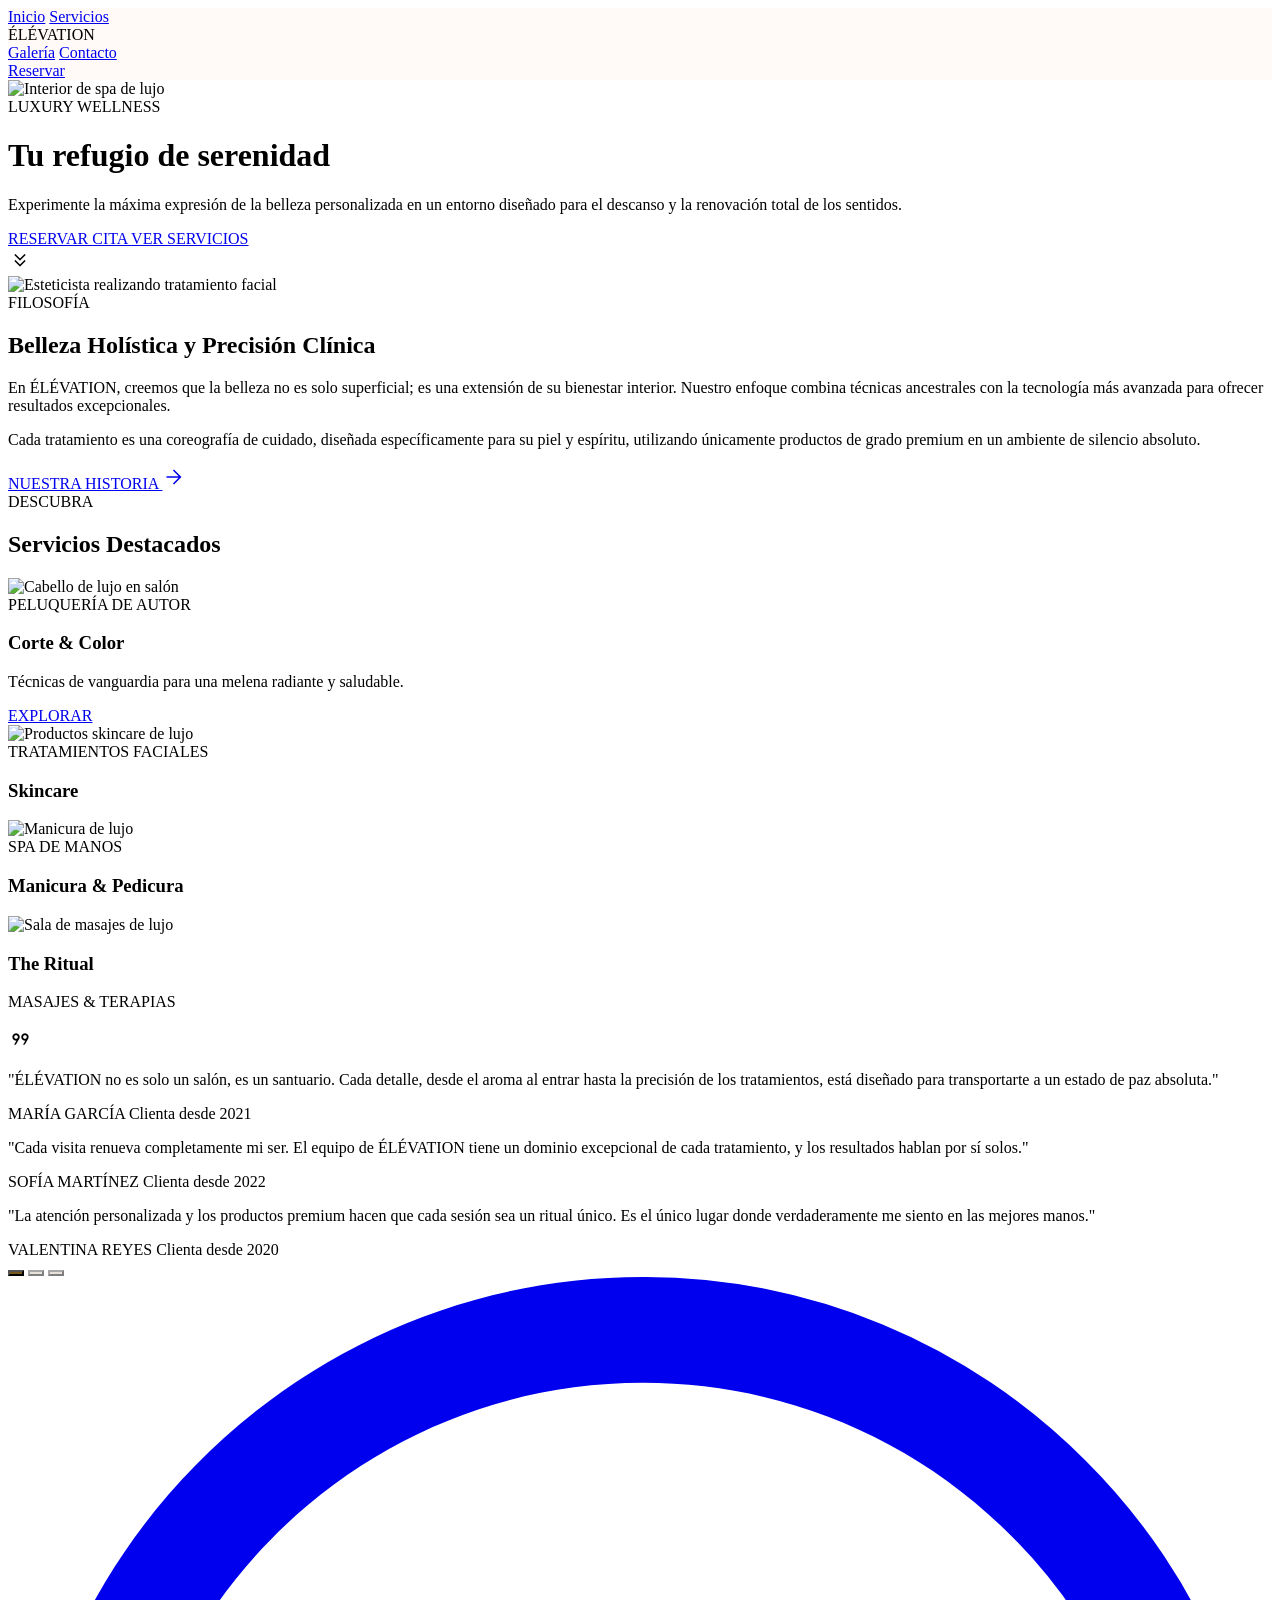
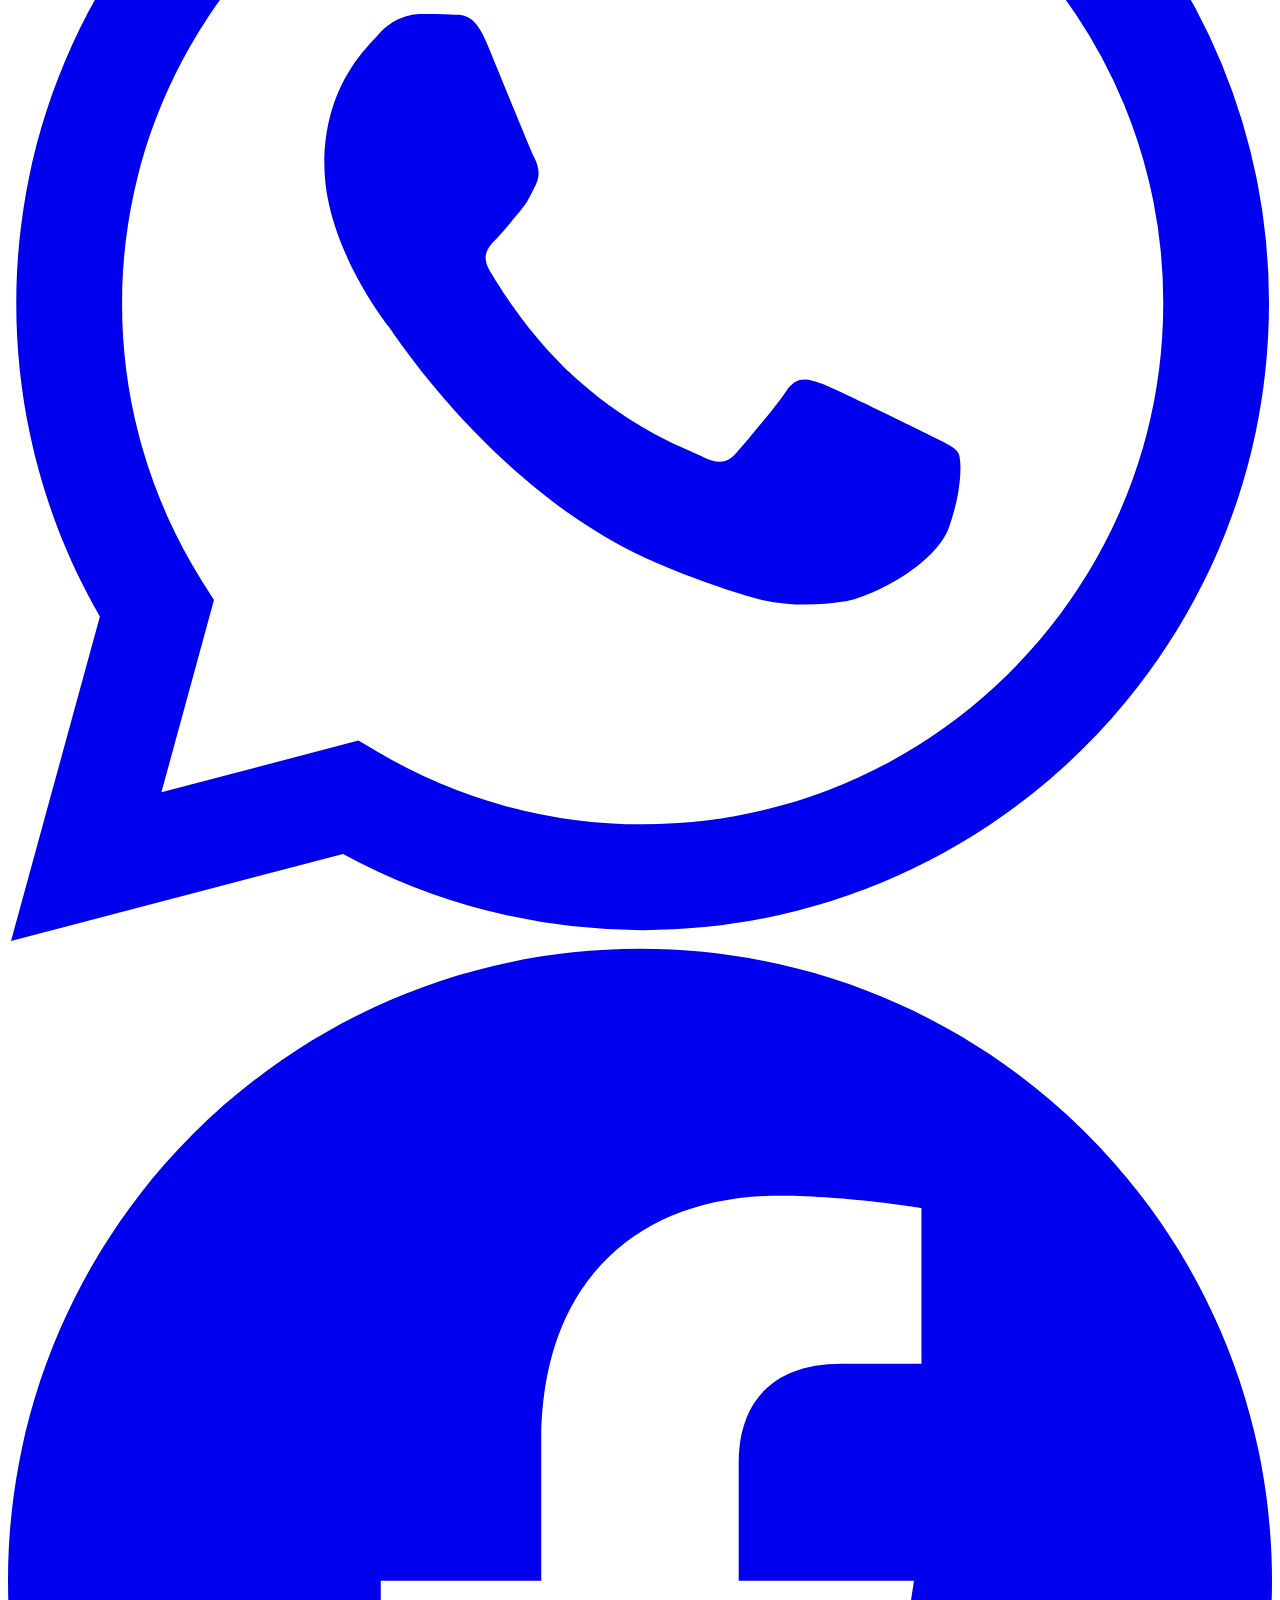
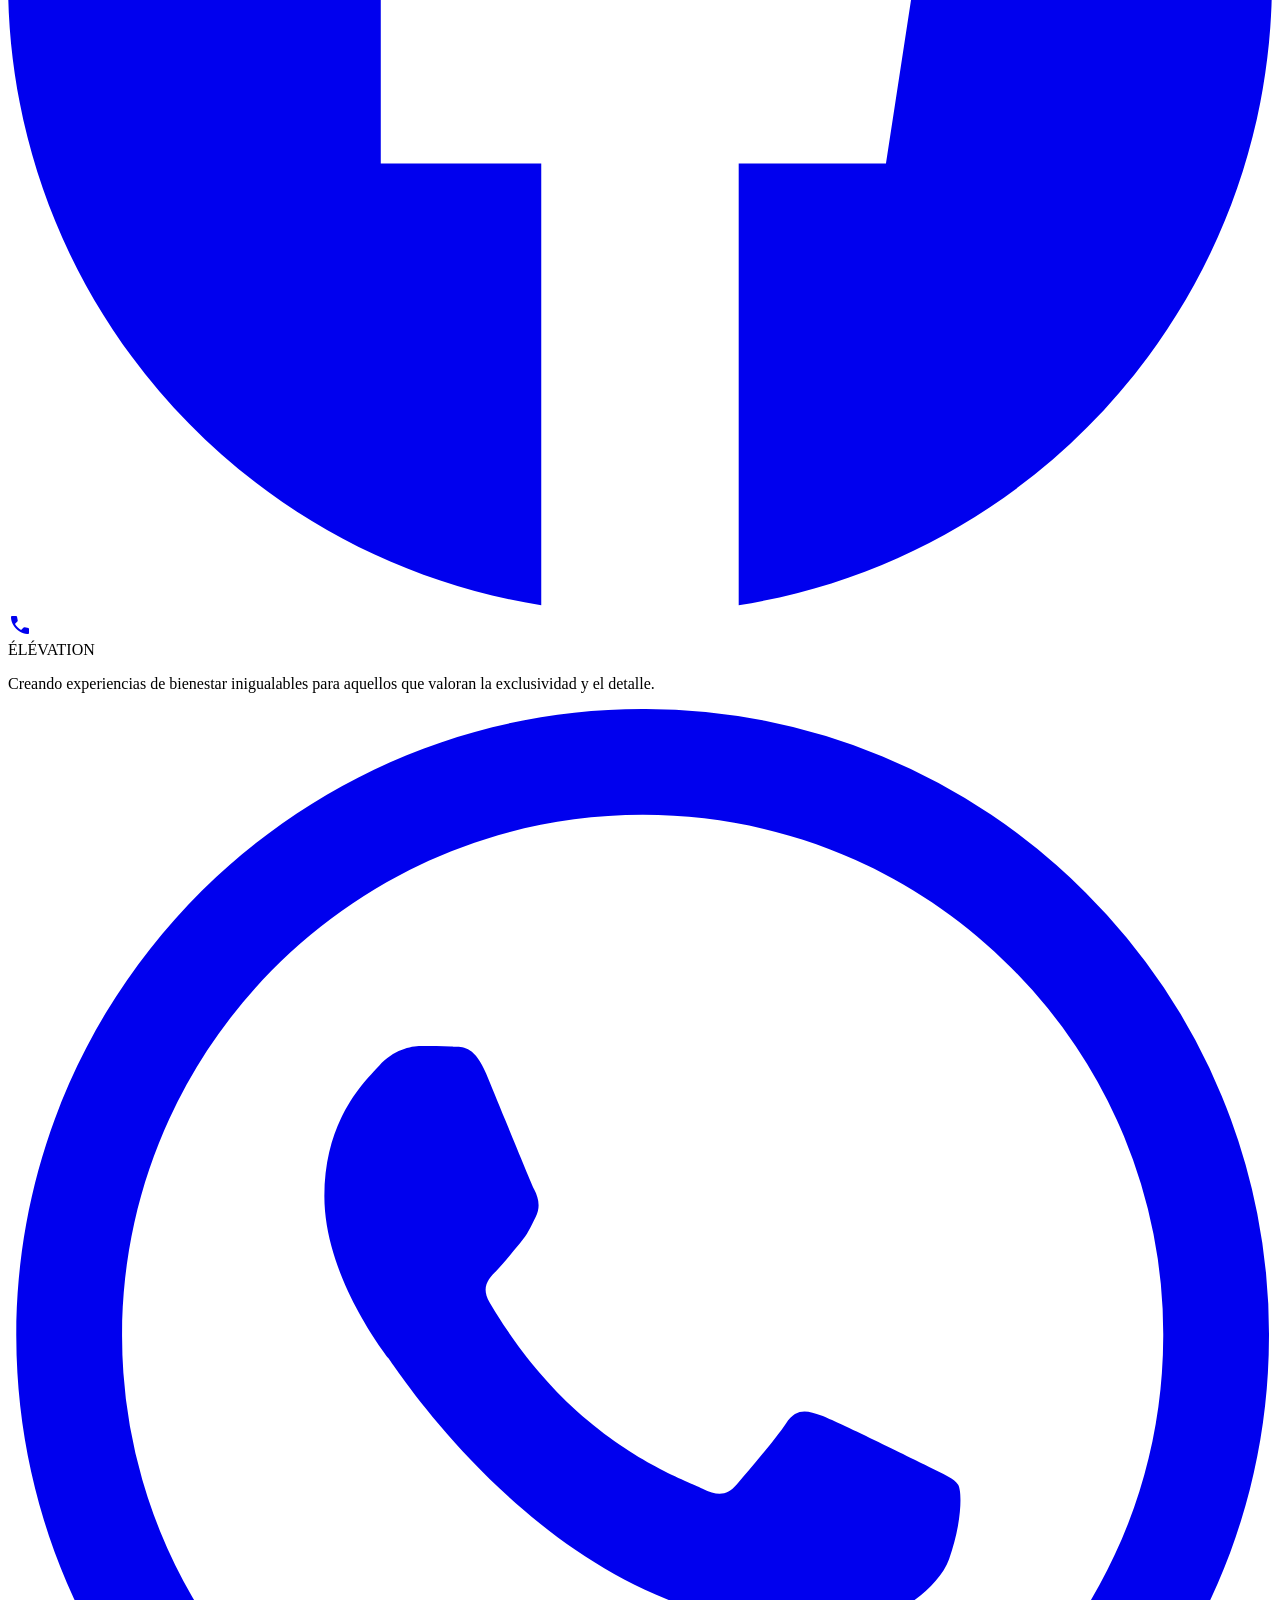
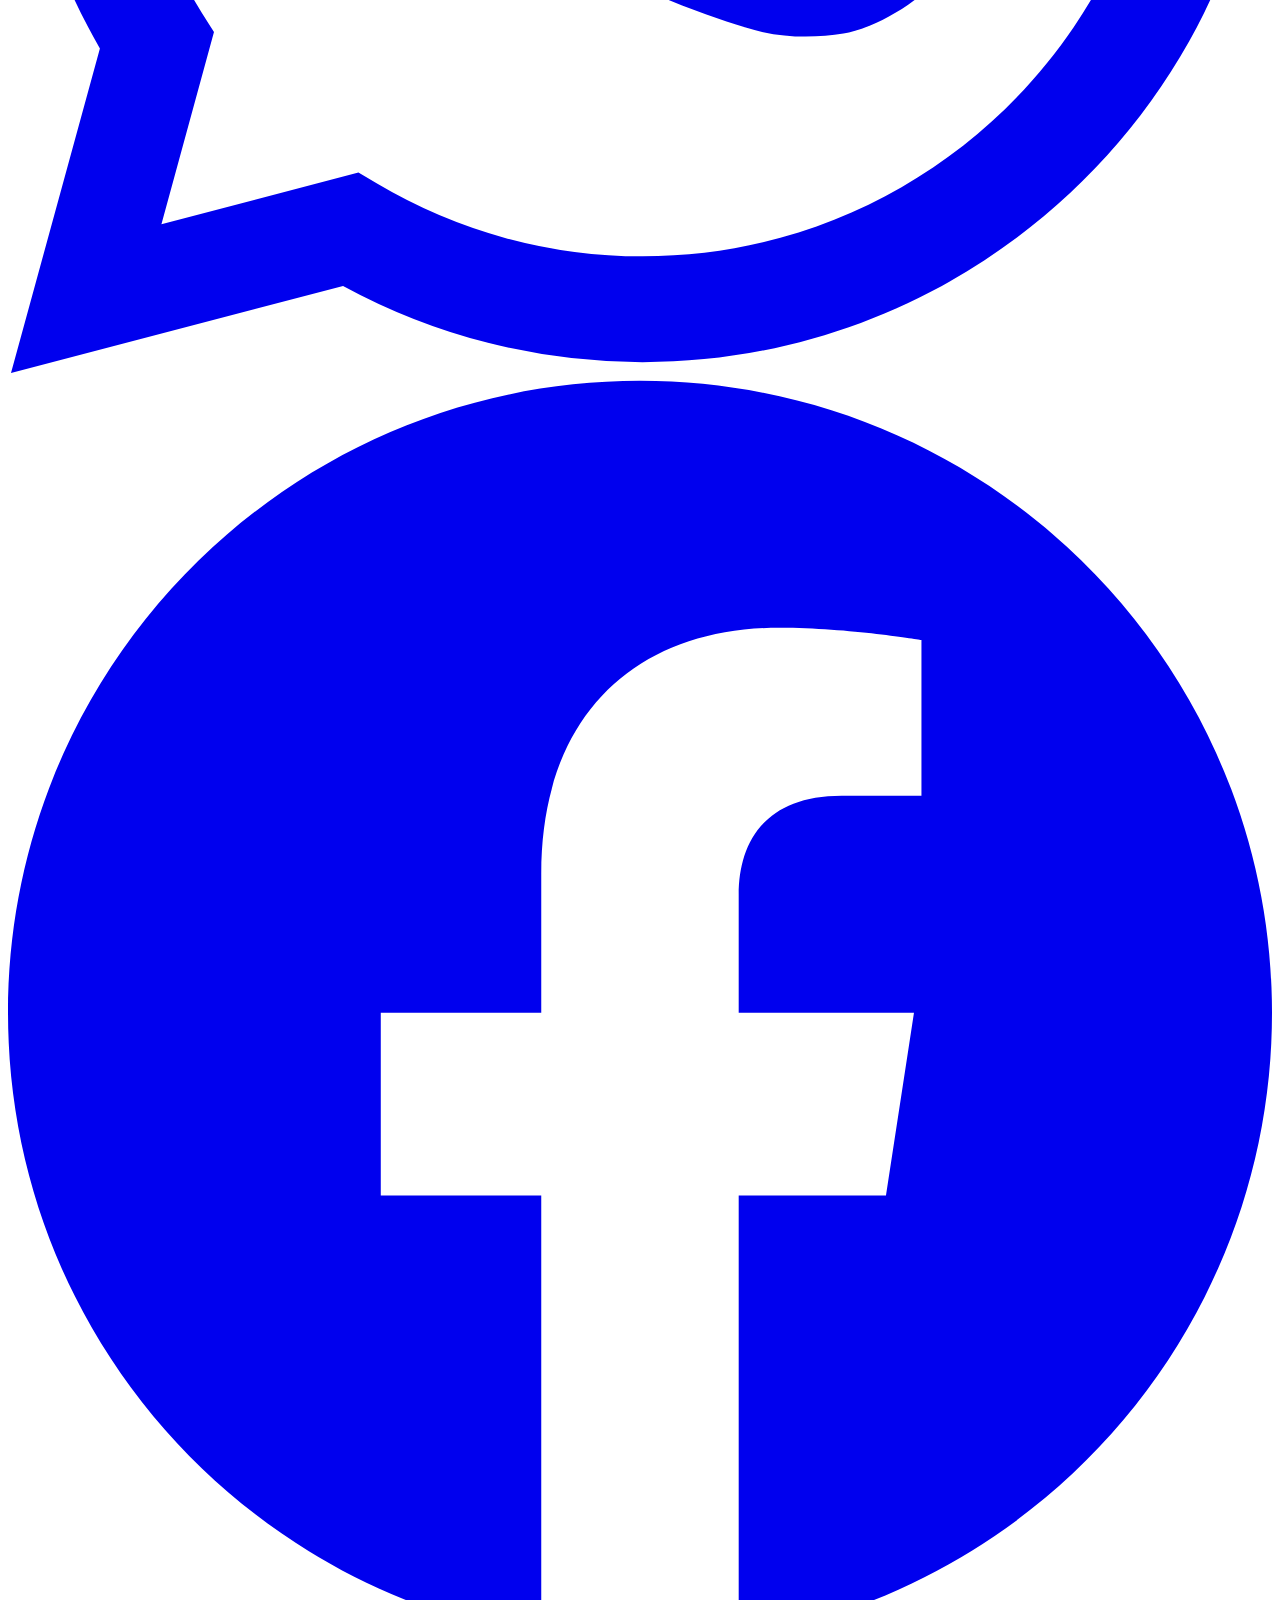
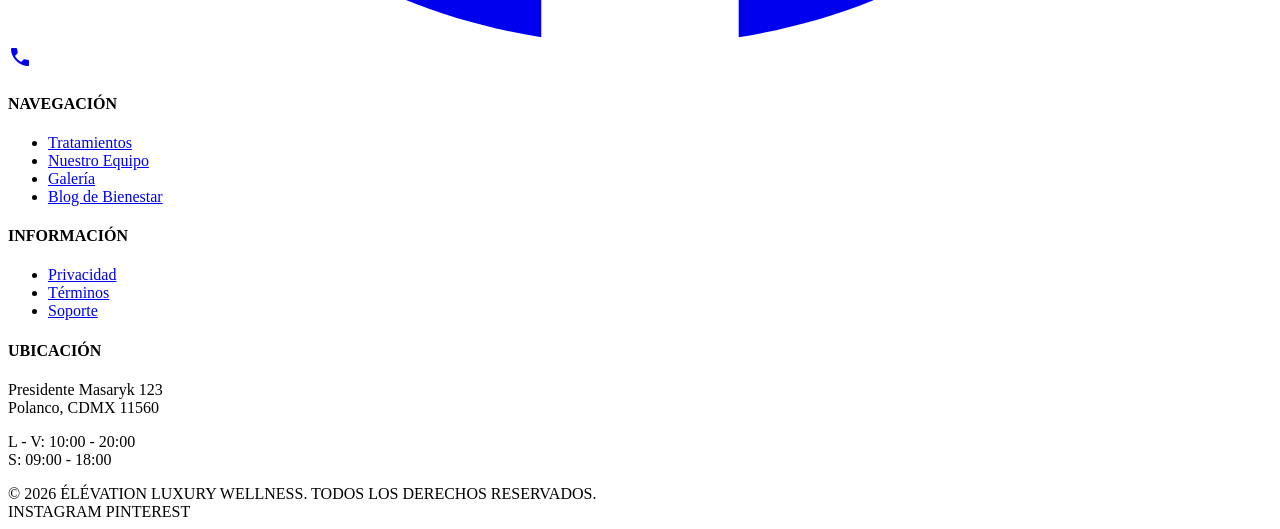
==== index.html @ 97235e17 "Add files via upload" ====
<!DOCTYPE html>
<html class="scroll-smooth" lang="es">
<head>
<meta charset="utf-8">
<meta content="width=device-width, initial-scale=1.0" name="viewport">
<title>ÉLÉVATION | Luxury Wellness</title>
<link href="https://fonts.googleapis.com" rel="preconnect">
<link crossorigin href="https://fonts.gstatic.com" rel="preconnect">
<link href="https://fonts.googleapis.com/css2?family=Playfair+Display:ital,wght@0,400..900;1,400..900&family=Hanken+Grotesk:ital,wght@0,100..900;1,100..900&display=swap" rel="stylesheet">
<link href="https://fonts.googleapis.com/css2?family=Material+Symbols+Outlined:wght,FILL@100..700,0..1&display=swap" rel="stylesheet">
<script src="https://cdn.tailwindcss.com?plugins=forms,container-queries"></script>
<script id="tailwind-config">
  tailwind.config = {
    darkMode: "class",
    theme: {
      extend: {
        colors: {
          "on-surface-variant": "#4e4639",
          "outline-variant": "#d1c5b4",
          "surface-variant": "#e9e1dc",
          "secondary-container": "#e5e2dd",
          "outline": "#7f7667",
          "on-primary-container": "#4e3700",
          "surface-tint": "#775a19",
          "primary-fixed": "#ffdea5",
          "primary": "#775a19",
          "surface-container-low": "#fbf2ed",
          "inverse-primary": "#e9c176",
          "surface-bright": "#fff8f5",
          "surface-container-high": "#efe6e2",
          "background": "#fff8f5",
          "inverse-on-surface": "#f8efea",
          "primary-fixed-dim": "#e9c176",
          "primary-container": "#c5a059",
          "on-secondary-container": "#656461",
          "surface-dim": "#e1d8d4",
          "on-secondary": "#ffffff",
          "surface-container-highest": "#e9e1dc",
          "secondary": "#5f5e5b",
          "tertiary": "#6f5b44",
          "on-tertiary": "#ffffff",
          "on-primary": "#ffffff",
          "surface-container": "#f5ece7",
          "surface": "#fff8f5",
          "on-surface": "#1e1b18",
          "inverse-surface": "#34302c",
          "tertiary-container": "#baa187",
          "on-background": "#1e1b18",
        },
        borderRadius: {
          "DEFAULT": "0.125rem",
          "lg": "0.25rem",
          "xl": "0.5rem",
          "full": "0.75rem"
        },
        spacing: {
          "gutter": "32px",
          "unit": "8px",
          "container-max": "1200px",
          "section-padding-desktop": "120px",
          "section-padding-mobile": "64px"
        },
        fontFamily: {
          "headline-md": ["Playfair Display"],
          "label-caps": ["Hanken Grotesk"],
          "body-md": ["Hanken Grotesk"],
          "display-lg-mobile": ["Playfair Display"],
          "headline-sm": ["Playfair Display"],
          "body-lg": ["Hanken Grotesk"],
          "display-lg": ["Playfair Display"]
        },
        fontSize: {
          "headline-md": ["32px", {"lineHeight": "1.3", "fontWeight": "400"}],
          "label-caps": ["12px", {"lineHeight": "1.0", "letterSpacing": "0.15em", "fontWeight": "600"}],
          "body-md": ["16px", {"lineHeight": "1.6", "fontWeight": "400"}],
          "display-lg-mobile": ["36px", {"lineHeight": "1.2", "fontWeight": "400"}],
          "headline-sm": ["24px", {"lineHeight": "1.4", "fontWeight": "400"}],
          "body-lg": ["18px", {"lineHeight": "1.6", "letterSpacing": "0.01em", "fontWeight": "400"}],
          "display-lg": ["48px", {"lineHeight": "1.1", "letterSpacing": "-0.02em", "fontWeight": "400"}]
        }
      }
    }
  }
</script>
<link rel="stylesheet" href="styles.css">
</head>
<body class="bg-surface text-on-surface font-body-md overflow-x-hidden">

<!-- TopNavBar -->
<nav class="fixed top-0 left-0 right-0 bg-surface/80 backdrop-blur-md z-50 border-b border-outline-variant/10">
  <div class="flex justify-between items-center w-full px-gutter py-unit max-w-container-max mx-auto h-20">
    <div class="flex-1 hidden md:flex gap-8">
      <a class="font-label-caps text-label-caps text-primary border-b border-primary pb-1" href="index.html">Inicio</a>
      <a class="font-label-caps text-label-caps text-on-surface-variant hover:text-primary transition-colors duration-300" href="servicios.html">Servicios</a>
    </div>
    <div class="flex-1 flex justify-center">
      <span class="font-headline-sm text-headline-sm tracking-widest text-on-surface">ÉLÉVATION</span>
    </div>
    <div class="flex-1 flex justify-end items-center gap-8">
      <div class="hidden md:flex gap-8 mr-8">
        <a class="font-label-caps text-label-caps text-on-surface-variant hover:text-primary transition-colors duration-300" href="galeria.html">Galería</a>
        <a class="font-label-caps text-label-caps text-on-surface-variant hover:text-primary transition-colors duration-300" href="contacto.html">Contacto</a>
      </div>
      <a href="https://wa.me/525560000000?text=Hola%2C%20me%20gustar%C3%ADa%20reservar%20una%20cita%20en%20%C3%89L%C3%89VATION" target="_blank" rel="noopener" class="border border-primary px-6 py-2 font-label-caps text-label-caps text-primary hover:bg-primary-container/10 transition-all duration-300 active:scale-[0.99]">
        Reservar
      </a>
    </div>
  </div>
</nav>

<!-- Hero Section -->
<header class="relative h-screen flex items-center justify-center overflow-hidden">
  <div class="absolute inset-0 z-0 scale-110 transition-transform duration-[10s] ease-out" id="hero-image">
    <img class="w-full h-full object-cover" alt="Interior de spa de lujo" src="https://lh3.googleusercontent.com/aida-public/[base64]">
    <div class="absolute inset-0 bg-surface/20"></div>
  </div>
  <div class="relative z-10 text-center px-gutter max-w-4xl opacity-0 translate-y-8 transition-all duration-1000 ease-out" id="hero-content">
    <span class="font-label-caps text-label-caps text-primary mb-6 block tracking-[0.3em]">LUXURY WELLNESS</span>
    <h1 class="font-display-lg text-display-lg md:text-[72px] text-on-surface mb-8">Tu refugio de serenidad</h1>
    <p class="font-body-lg text-body-lg text-on-surface-variant mb-12 max-w-2xl mx-auto">
      Experimente la máxima expresión de la belleza personalizada en un entorno diseñado para el descanso y la renovación total de los sentidos.
    </p>
    <div class="flex flex-col md:flex-row gap-6 justify-center">
      <a href="contacto.html" class="bg-primary text-on-primary px-10 py-4 font-label-caps text-label-caps tracking-widest hover:bg-primary/90 transition-all duration-300">
        RESERVAR CITA
      </a>
      <a href="servicios.html" class="border border-primary text-primary px-10 py-4 font-label-caps text-label-caps tracking-widest hover:bg-primary/5 transition-all duration-300">
        VER SERVICIOS
      </a>
    </div>
  </div>
  <div class="absolute bottom-12 left-1/2 -translate-x-1/2 animate-bounce opacity-50">
    <span class="material-symbols-outlined text-primary text-3xl">keyboard_double_arrow_down</span>
  </div>
</header>

<!-- About Us Section -->
<section class="py-section-padding-desktop bg-surface-container-lowest overflow-hidden">
  <div class="max-w-container-max mx-auto px-gutter grid grid-cols-1 md:grid-cols-2 gap-24 items-center">
    <div class="relative group">
      <div class="aspect-[4/5] overflow-hidden">
        <img class="w-full h-full object-cover grayscale-[20%] group-hover:scale-105 transition-transform duration-700" alt="Esteticista realizando tratamiento facial" src="https://lh3.googleusercontent.com/aida-public/[base64]">
      </div>
      <div class="absolute -bottom-8 -right-8 w-64 h-64 bg-surface-variant -z-10"></div>
    </div>
    <div class="flex flex-col gap-8">
      <span class="font-label-caps text-label-caps text-outline tracking-[0.4em]">FILOSOFÍA</span>
      <h2 class="font-headline-md text-headline-md text-on-surface">Belleza Holística y Precisión Clínica</h2>
      <div class="w-20 h-[1px] bg-primary"></div>
      <p class="font-body-md text-body-md text-on-surface-variant">
        En ÉLÉVATION, creemos que la belleza no es solo superficial; es una extensión de su bienestar interior. Nuestro enfoque combina técnicas ancestrales con la tecnología más avanzada para ofrecer resultados excepcionales.
      </p>
      <p class="font-body-md text-body-md text-on-surface-variant">
        Cada tratamiento es una coreografía de cuidado, diseñada específicamente para su piel y espíritu, utilizando únicamente productos de grado premium en un ambiente de silencio absoluto.
      </p>
      <a class="group flex items-center gap-4 font-label-caps text-label-caps text-primary mt-4" href="servicios.html">
        NUESTRA HISTORIA
        <span class="material-symbols-outlined group-hover:translate-x-2 transition-transform">arrow_forward</span>
      </a>
    </div>
  </div>
</section>

<!-- Featured Services (Bento Grid) -->
<section class="py-section-padding-desktop bg-surface">
  <div class="max-w-container-max mx-auto px-gutter">
    <div class="text-center mb-20">
      <span class="font-label-caps text-label-caps text-primary tracking-[0.4em] block mb-4">DESCUBRA</span>
      <h2 class="font-headline-md text-headline-md text-on-surface">Servicios Destacados</h2>
    </div>
    <div class="grid grid-cols-1 md:grid-cols-12 gap-gutter">
      <!-- Hair (Large) -->
      <div class="md:col-span-8 group relative overflow-hidden aspect-video md:aspect-auto h-[400px]">
        <img class="w-full h-full object-cover transition-transform duration-1000 group-hover:scale-110" alt="Cabello de lujo en salón" src="https://lh3.googleusercontent.com/aida-public/[base64]">
        <div class="absolute inset-0 bg-gradient-to-t from-on-surface/60 to-transparent flex flex-col justify-end p-12 translate-y-4 group-hover:translate-y-0 transition-transform duration-500">
          <span class="font-label-caps text-label-caps text-surface-bright mb-2">PELUQUERÍA DE AUTOR</span>
          <h3 class="font-headline-sm text-headline-sm text-surface-bright mb-4">Corte &amp; Color</h3>
          <p class="text-surface-bright/80 max-w-sm mb-6 opacity-0 group-hover:opacity-100 transition-opacity duration-700">Técnicas de vanguardia para una melena radiante y saludable.</p>
          <a href="servicios.html" class="w-fit text-surface-bright font-label-caps text-label-caps border-b border-surface-bright/30 pb-1">EXPLORAR</a>
        </div>
      </div>
      <!-- Skincare -->
      <div class="md:col-span-4 group relative overflow-hidden h-[400px]">
        <img class="w-full h-full object-cover transition-transform duration-1000 group-hover:scale-110" alt="Productos skincare de lujo" src="https://lh3.googleusercontent.com/aida-public/[base64]">
        <div class="absolute inset-0 bg-on-surface/40 flex flex-col justify-end p-8 backdrop-blur-[2px] group-hover:backdrop-blur-0 transition-all">
          <span class="font-label-caps text-label-caps text-surface-bright mb-2">TRATAMIENTOS FACIALES</span>
          <h3 class="font-headline-sm text-headline-sm text-surface-bright">Skincare</h3>
        </div>
      </div>
      <!-- Nails -->
      <div class="md:col-span-4 group relative overflow-hidden h-[400px]">
        <img class="w-full h-full object-cover transition-transform duration-1000 group-hover:scale-110" alt="Manicura de lujo" src="https://lh3.googleusercontent.com/aida-public/[base64]">
        <div class="absolute inset-0 bg-surface-variant/20 flex flex-col justify-end p-8">
          <div class="bg-surface/90 p-8 transform translate-y-12 group-hover:translate-y-0 transition-transform duration-500">
            <span class="font-label-caps text-label-caps text-primary mb-2">SPA DE MANOS</span>
            <h3 class="font-headline-sm text-headline-sm text-on-surface">Manicura &amp; Pedicura</h3>
          </div>
        </div>
      </div>
      <!-- Wellness -->
      <div class="md:col-span-8 group relative overflow-hidden h-[400px]">
        <img class="w-full h-full object-cover transition-transform duration-1000 group-hover:scale-110" alt="Sala de masajes de lujo" src="https://lh3.googleusercontent.com/aida-public/[base64]">
        <div class="absolute inset-0 flex items-center justify-center p-12">
          <div class="text-center bg-surface-bright/10 backdrop-blur-md p-16 border border-white/20">
            <h3 class="font-display-lg text-display-lg text-surface-bright mb-4 italic">The Ritual</h3>
            <p class="font-label-caps text-label-caps text-surface-bright tracking-[0.3em]">MASAJES &amp; TERAPIAS</p>
          </div>
        </div>
      </div>
    </div>
  </div>
</section>

<!-- Testimonial Section -->
<section class="py-section-padding-desktop bg-surface-container-low">
  <div class="max-w-4xl mx-auto px-gutter text-center">
    <span class="material-symbols-outlined text-primary text-6xl mb-8 opacity-40">format_quote</span>
    <div class="relative overflow-hidden" id="testimonial-slider">
      <div class="flex transition-transform duration-700 ease-in-out" id="testimonial-track">
        <div class="w-full flex-shrink-0 py-8 px-4">
          <p class="font-headline-md text-headline-md text-on-surface italic mb-8">
            "ÉLÉVATION no es solo un salón, es un santuario. Cada detalle, desde el aroma al entrar hasta la precisión de los tratamientos, está diseñado para transportarte a un estado de paz absoluta."
          </p>
          <div class="flex flex-col items-center">
            <span class="font-label-caps text-label-caps text-primary tracking-[0.2em]">MARÍA GARCÍA</span>
            <span class="text-xs text-outline-variant mt-2">Clienta desde 2021</span>
          </div>
        </div>
        <div class="w-full flex-shrink-0 py-8 px-4">
          <p class="font-headline-md text-headline-md text-on-surface italic mb-8">
            "Cada visita renueva completamente mi ser. El equipo de ÉLÉVATION tiene un dominio excepcional de cada tratamiento, y los resultados hablan por sí solos."
          </p>
          <div class="flex flex-col items-center">
            <span class="font-label-caps text-label-caps text-primary tracking-[0.2em]">SOFÍA MARTÍNEZ</span>
            <span class="text-xs text-outline-variant mt-2">Clienta desde 2022</span>
          </div>
        </div>
        <div class="w-full flex-shrink-0 py-8 px-4">
          <p class="font-headline-md text-headline-md text-on-surface italic mb-8">
            "La atención personalizada y los productos premium hacen que cada sesión sea un ritual único. Es el único lugar donde verdaderamente me siento en las mejores manos."
          </p>
          <div class="flex flex-col items-center">
            <span class="font-label-caps text-label-caps text-primary tracking-[0.2em]">VALENTINA REYES</span>
            <span class="text-xs text-outline-variant mt-2">Clienta desde 2020</span>
          </div>
        </div>
      </div>
    </div>
    <div class="flex justify-center gap-4 mt-12">
      <button class="w-2 h-2 rounded-full dot-btn" data-index="0" style="background-color:#775a19"></button>
      <button class="w-2 h-2 rounded-full dot-btn" data-index="1" style="background-color:#d1c5b4;opacity:0.5"></button>
      <button class="w-2 h-2 rounded-full dot-btn" data-index="2" style="background-color:#d1c5b4;opacity:0.5"></button>
    </div>
  </div>
</section>

<!-- Floating action buttons: WhatsApp, Facebook, Teléfono -->
<div class="fixed bottom-10 right-10 z-40 hidden md:flex flex-col gap-3 items-center">
  <a href="https://wa.me/525560000000?text=Hola%2C%20me%20gustar%C3%ADa%20reservar%20una%20cita%20en%20%C3%89L%C3%89VATION" target="_blank" rel="noopener" aria-label="WhatsApp"
     class="flex items-center justify-center w-14 h-14 bg-[#25D366] text-white rounded-full shadow-xl hover:scale-110 hover:shadow-2xl transition-all duration-300">
    <svg xmlns="http://www.w3.org/2000/svg" viewBox="0 0 24 24" fill="currentColor" class="w-6 h-6">
      <path d="M17.472 14.382c-.297-.149-1.758-.867-2.03-.967-.273-.099-.471-.148-.67.15-.197.297-.767.966-.94 1.164-.173.199-.347.223-.644.075-.297-.15-1.255-.463-2.39-1.475-.883-.788-1.48-1.761-1.653-2.059-.173-.297-.018-.458.13-.606.134-.133.298-.347.446-.52.149-.174.198-.298.298-.497.099-.198.05-.371-.025-.52-.075-.149-.669-1.612-.916-2.207-.242-.579-.487-.5-.669-.51-.173-.008-.371-.01-.57-.01-.198 0-.52.074-.792.372-.272.297-1.04 1.016-1.04 2.479 0 1.462 1.065 2.875 1.213 3.074.149.198 2.096 3.2 5.077 4.487.709.306 1.262.489 1.694.625.712.227 1.36.195 1.871.118.571-.085 1.758-.719 2.006-1.413.248-.694.248-1.289.173-1.413-.074-.124-.272-.198-.57-.347m-5.421 7.403h-.004a9.87 9.87 0 01-5.031-1.378l-.361-.214-3.741.982.998-3.648-.235-.374a9.86 9.86 0 01-1.51-5.26c.001-5.45 4.436-9.884 9.888-9.884 2.64 0 5.122 1.03 6.988 2.898a9.825 9.825 0 012.893 6.994c-.003 5.45-4.437 9.884-9.885 9.884m8.413-18.297A11.815 11.815 0 0012.05 0C5.495 0 .16 5.335.157 11.892c0 2.096.547 4.142 1.588 5.945L.057 24l6.305-1.654a11.882 11.882 0 005.683 1.448h.005c6.554 0 11.89-5.335 11.893-11.893a11.821 11.821 0 00-3.48-8.413z"/>
    </svg>
  </a>
  <a href="https://facebook.com/" target="_blank" rel="noopener" aria-label="Facebook"
     class="flex items-center justify-center w-14 h-14 bg-[#1877F2] text-white rounded-full shadow-xl hover:scale-110 hover:shadow-2xl transition-all duration-300">
    <svg xmlns="http://www.w3.org/2000/svg" viewBox="0 0 24 24" fill="currentColor" class="w-6 h-6">
      <path d="M24 12.073c0-6.627-5.373-12-12-12s-12 5.373-12 12c0 5.99 4.388 10.954 10.125 11.854v-8.385H7.078v-3.47h3.047V9.43c0-3.007 1.792-4.669 4.533-4.669 1.312 0 2.686.235 2.686.235v2.953H15.83c-1.491 0-1.956.925-1.956 1.874v2.25h3.328l-.532 3.47h-2.796v8.385C19.612 23.027 24 18.062 24 12.073z"/>
    </svg>
  </a>
  <a href="tel:+525512345678" aria-label="Llamar"
     class="flex items-center justify-center w-14 h-14 bg-primary text-white rounded-full shadow-xl hover:scale-110 hover:shadow-2xl transition-all duration-300">
    <span class="material-symbols-outlined text-2xl" style="font-variation-settings: 'FILL' 1;">call</span>
  </a>
</div>

<!-- Footer -->
<footer class="bg-surface-container-low border-t border-outline-variant/30">
  <div class="max-w-container-max mx-auto px-gutter py-section-padding-desktop grid grid-cols-1 md:grid-cols-4 gap-12">
    <div class="md:col-span-1">
      <span class="font-headline-sm text-headline-sm text-on-surface block mb-8">ÉLÉVATION</span>
      <p class="font-body-md text-body-md text-on-surface-variant mb-6">
        Creando experiencias de bienestar inigualables para aquellos que valoran la exclusividad y el detalle.
      </p>
      <div class="flex gap-4 items-center">
        <a href="https://wa.me/525560000000" target="_blank" rel="noopener" aria-label="WhatsApp" class="text-primary hover:opacity-70 transition-opacity">
          <svg xmlns="http://www.w3.org/2000/svg" viewBox="0 0 24 24" fill="currentColor" class="w-5 h-5">
            <path d="M17.472 14.382c-.297-.149-1.758-.867-2.03-.967-.273-.099-.471-.148-.67.15-.197.297-.767.966-.94 1.164-.173.199-.347.223-.644.075-.297-.15-1.255-.463-2.39-1.475-.883-.788-1.48-1.761-1.653-2.059-.173-.297-.018-.458.13-.606.134-.133.298-.347.446-.52.149-.174.198-.298.298-.497.099-.198.05-.371-.025-.52-.075-.149-.669-1.612-.916-2.207-.242-.579-.487-.5-.669-.51-.173-.008-.371-.01-.57-.01-.198 0-.52.074-.792.372-.272.297-1.04 1.016-1.04 2.479 0 1.462 1.065 2.875 1.213 3.074.149.198 2.096 3.2 5.077 4.487.709.306 1.262.489 1.694.625.712.227 1.36.195 1.871.118.571-.085 1.758-.719 2.006-1.413.248-.694.248-1.289.173-1.413-.074-.124-.272-.198-.57-.347m-5.421 7.403h-.004a9.87 9.87 0 01-5.031-1.378l-.361-.214-3.741.982.998-3.648-.235-.374a9.86 9.86 0 01-1.51-5.26c.001-5.45 4.436-9.884 9.888-9.884 2.64 0 5.122 1.03 6.988 2.898a9.825 9.825 0 012.893 6.994c-.003 5.45-4.437 9.884-9.885 9.884m8.413-18.297A11.815 11.815 0 0012.05 0C5.495 0 .16 5.335.157 11.892c0 2.096.547 4.142 1.588 5.945L.057 24l6.305-1.654a11.882 11.882 0 005.683 1.448h.005c6.554 0 11.89-5.335 11.893-11.893a11.821 11.821 0 00-3.48-8.413z"/>
          </svg>
        </a>
        <a href="https://facebook.com/" target="_blank" rel="noopener" aria-label="Facebook" class="text-primary hover:opacity-70 transition-opacity">
          <svg xmlns="http://www.w3.org/2000/svg" viewBox="0 0 24 24" fill="currentColor" class="w-5 h-5">
            <path d="M24 12.073c0-6.627-5.373-12-12-12s-12 5.373-12 12c0 5.99 4.388 10.954 10.125 11.854v-8.385H7.078v-3.47h3.047V9.43c0-3.007 1.792-4.669 4.533-4.669 1.312 0 2.686.235 2.686.235v2.953H15.83c-1.491 0-1.956.925-1.956 1.874v2.25h3.328l-.532 3.47h-2.796v8.385C19.612 23.027 24 18.062 24 12.073z"/>
          </svg>
        </a>
        <a href="tel:+525512345678" aria-label="Teléfono" class="text-primary hover:opacity-70 transition-opacity">
          <span class="material-symbols-outlined text-xl" style="font-variation-settings: 'FILL' 1;">call</span>
        </a>
      </div>
    </div>
    <div>
      <h4 class="font-label-caps text-label-caps text-primary mb-8 tracking-widest">NAVEGACIÓN</h4>
      <ul class="flex flex-col gap-4 font-body-md text-body-md text-on-surface-variant">
        <li><a class="hover:text-primary transition-colors" href="servicios.html">Tratamientos</a></li>
        <li><a class="hover:text-primary transition-colors" href="#">Nuestro Equipo</a></li>
        <li><a class="hover:text-primary transition-colors" href="galeria.html">Galería</a></li>
        <li><a class="hover:text-primary transition-colors" href="#">Blog de Bienestar</a></li>
      </ul>
    </div>
    <div>
      <h4 class="font-label-caps text-label-caps text-primary mb-8 tracking-widest">INFORMACIÓN</h4>
      <ul class="flex flex-col gap-4 font-body-md text-body-md text-on-surface-variant">
        <li><a class="hover:text-primary transition-colors" href="#">Privacidad</a></li>
        <li><a class="hover:text-primary transition-colors" href="#">Términos</a></li>
        <li><a class="hover:text-primary transition-colors" href="#">Soporte</a></li>
      </ul>
    </div>
    <div>
      <h4 class="font-label-caps text-label-caps text-primary mb-8 tracking-widest">UBICACIÓN</h4>
      <p class="font-body-md text-body-md text-on-surface-variant mb-4">
        Presidente Masaryk 123<br>
        Polanco, CDMX 11560
      </p>
      <p class="font-body-md text-body-md text-on-surface-variant">
        L - V: 10:00 - 20:00<br>
        S: 09:00 - 18:00
      </p>
    </div>
  </div>
  <div class="max-w-container-max mx-auto px-gutter py-8 border-t border-outline-variant/10 flex flex-col md:flex-row justify-between items-center gap-4">
    <span class="text-[10px] font-label-caps tracking-[0.2em] text-outline">© 2026 ÉLÉVATION LUXURY WELLNESS. TODOS LOS DERECHOS RESERVADOS.</span>
    <div class="flex gap-8">
      <span class="text-[10px] font-label-caps tracking-[0.2em] text-outline cursor-pointer hover:text-primary transition-colors">INSTAGRAM</span>
      <span class="text-[10px] font-label-caps tracking-[0.2em] text-outline cursor-pointer hover:text-primary transition-colors">PINTEREST</span>
    </div>
  </div>
</footer>

<script src="script.js"></script>
<script>
  (function() {
    var track = document.getElementById('testimonial-track');
    if (!track) return;
    var dots = document.querySelectorAll('.dot-btn');
    var current = 0;
    var autoplay;

    function goTo(index) {
      current = index;
      track.style.transform = 'translateX(-' + (index * 100) + '%)';
      dots.forEach(function(d, i) {
        if (i === index) {
          d.style.backgroundColor = '#775a19';
          d.style.opacity = '1';
        } else {
          d.style.backgroundColor = '#d1c5b4';
          d.style.opacity = '0.5';
        }
      });
    }

    dots.forEach(function(dot) {
      dot.addEventListener('click', function() {
        clearInterval(autoplay);
        goTo(parseInt(dot.dataset.index));
        startAutoplay();
      });
    });

    function startAutoplay() {
      autoplay = setInterval(function() { goTo((current + 1) % 3); }, 5000);
    }

    startAutoplay();
  })();
</script>
</body>
</html>
---- styles.css ----
/* Material Symbols */
.material-symbols-outlined {
  font-variation-settings: 'FILL' 0, 'wght' 300, 'GRAD' 0, 'opsz' 24;
}

/* Luxury shadow utility */
.luxury-shadow {
  box-shadow: 0 20px 40px -15px rgba(141, 119, 95, 0.05);
}

/* Glassmorphism nav */
.glass-nav {
  backdrop-filter: blur(10px);
  -webkit-backdrop-filter: blur(10px);
}

/* Gallery hover effects */
.gallery-item:hover .gallery-overlay { opacity: 1; }
.gallery-item:hover img { transform: scale(1.03); }

/* Scroll-reveal for services page */
.reveal-service {
  opacity: 0;
  transform: translateY(20px);
  transition: all 0.8s cubic-bezier(0.16, 1, 0.3, 1);
}
.reveal-service.active {
  opacity: 1;
  transform: translateY(0);
}

/* Contact form input focus */
.form-input-focus:focus {
  border-bottom-color: #775a19 !important;
  outline: none;
}

/* Scroll-reveal for homepage sections */
.animate-reveal {
  opacity: 1 !important;
  transform: translateY(0) !important;
}

/* Custom scrollbar */
::-webkit-scrollbar { width: 6px; }
::-webkit-scrollbar-track { background: #fff8f5; }
::-webkit-scrollbar-thumb { background: #d1c5b4; }
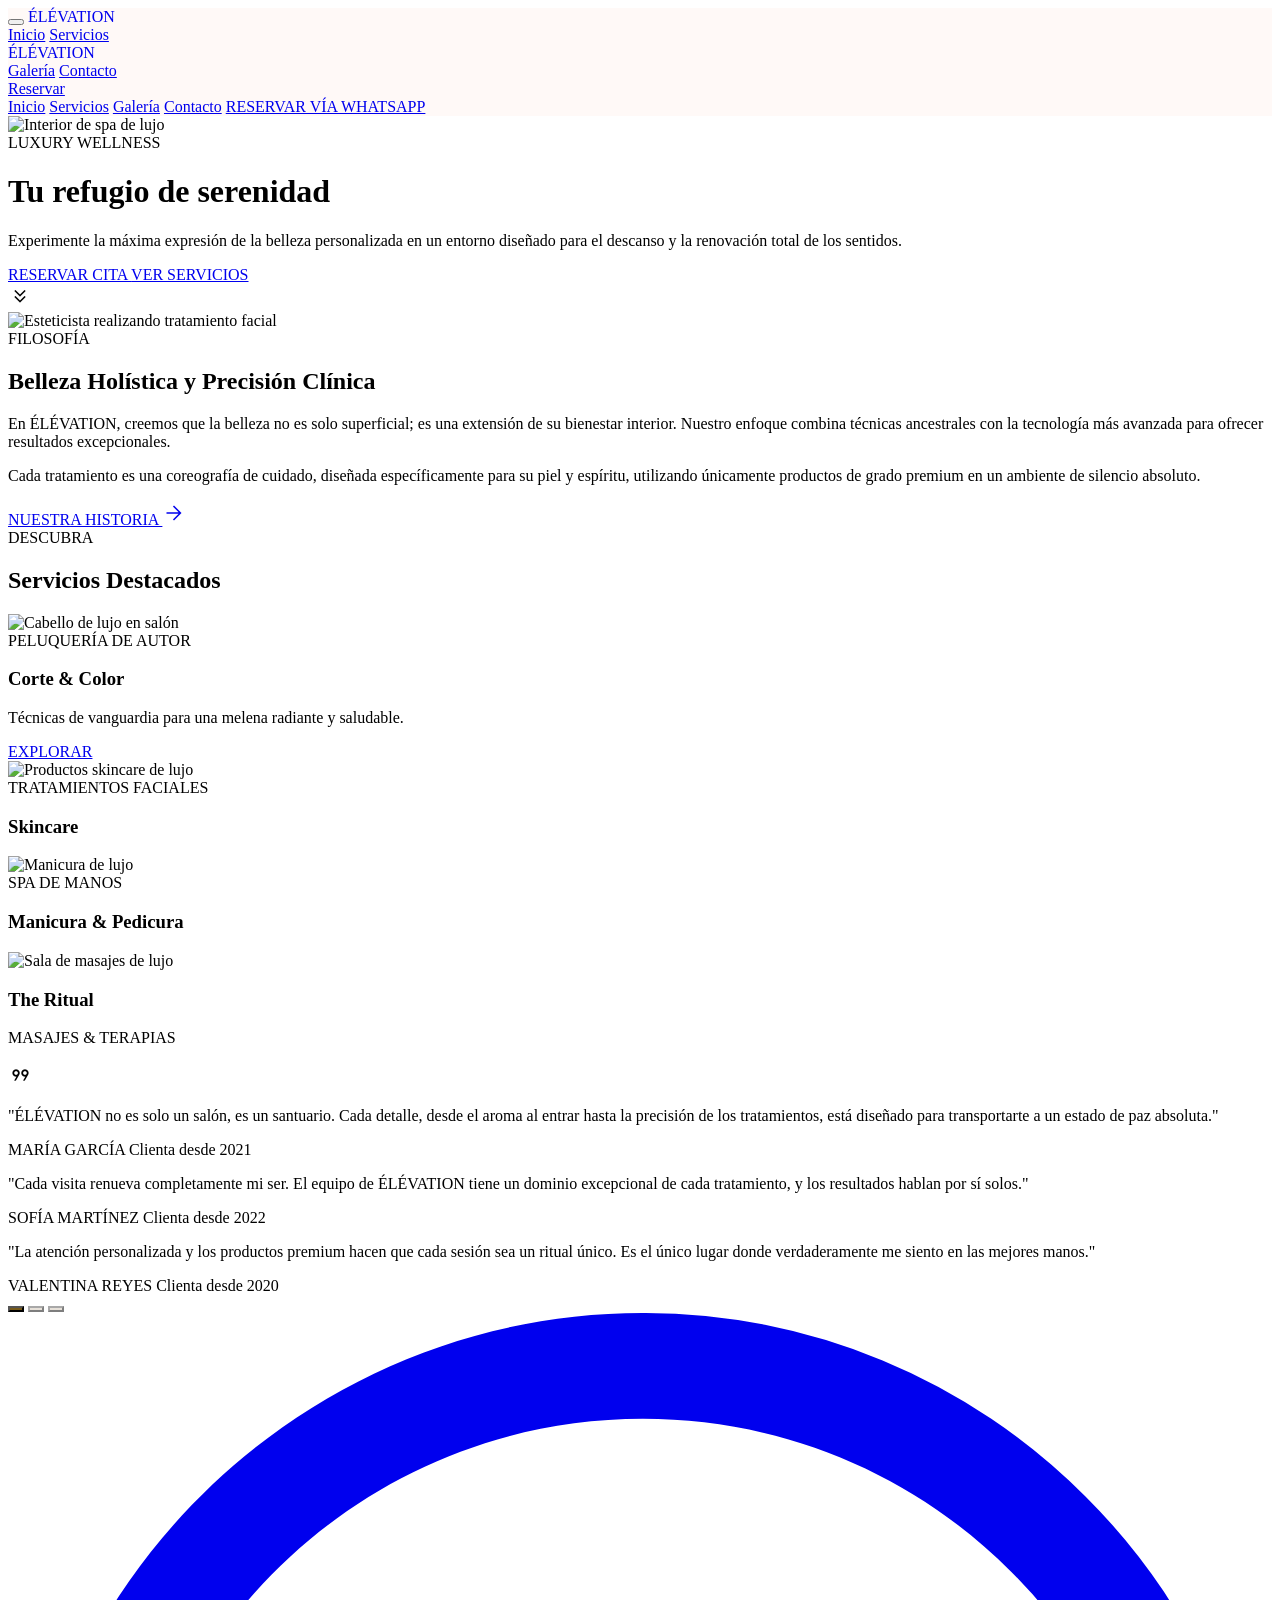
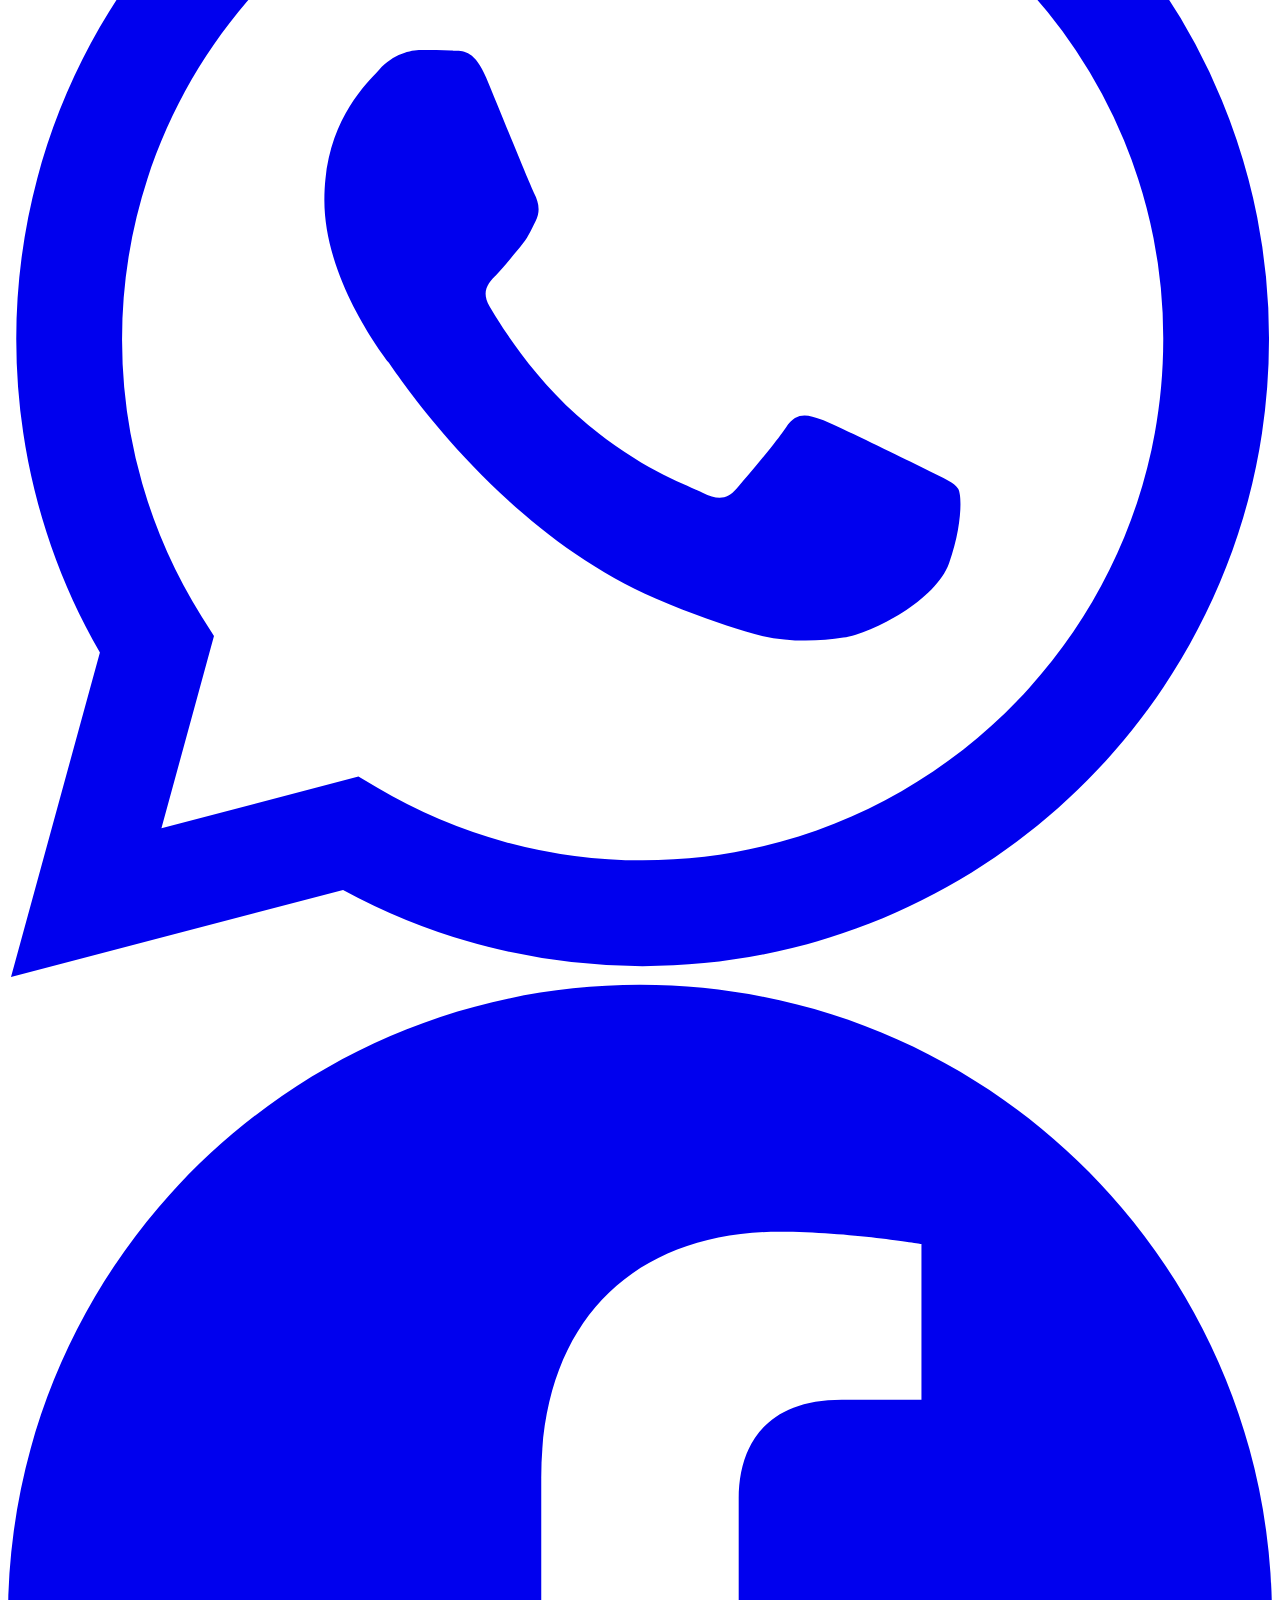
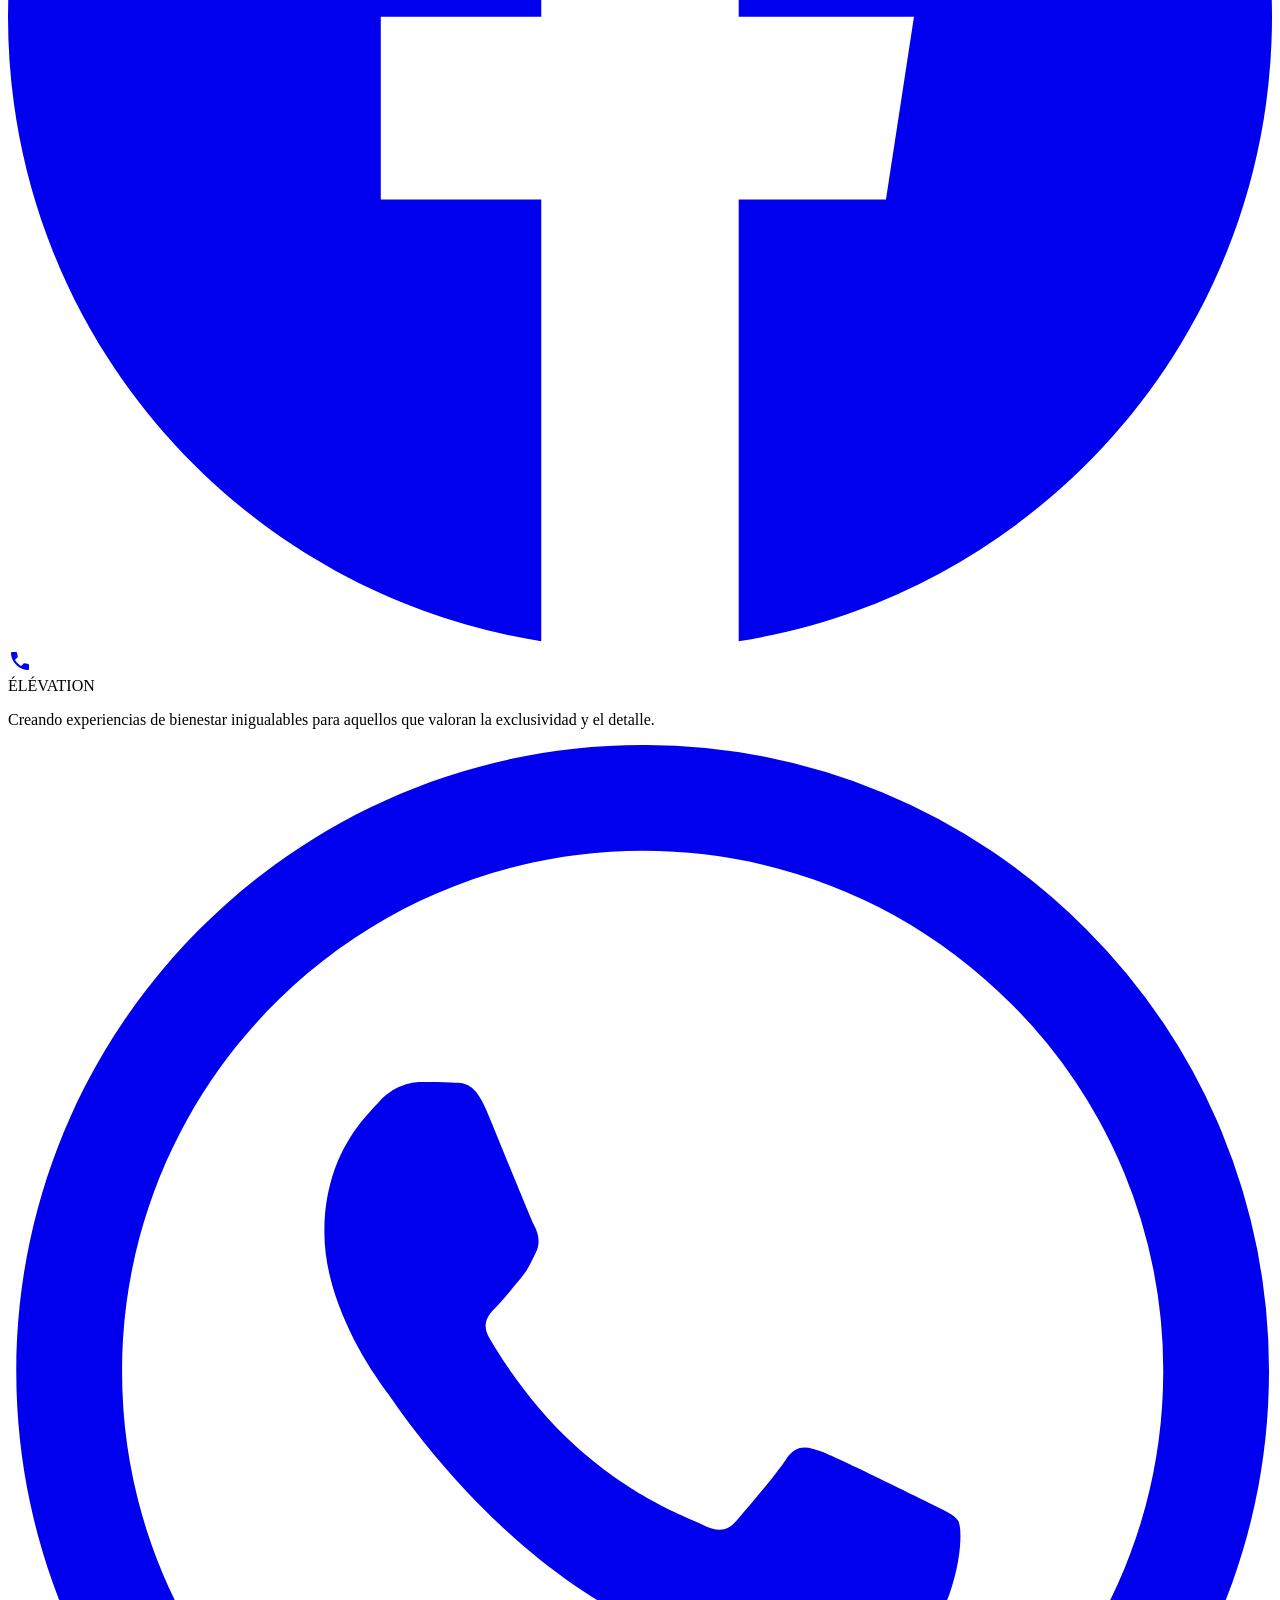
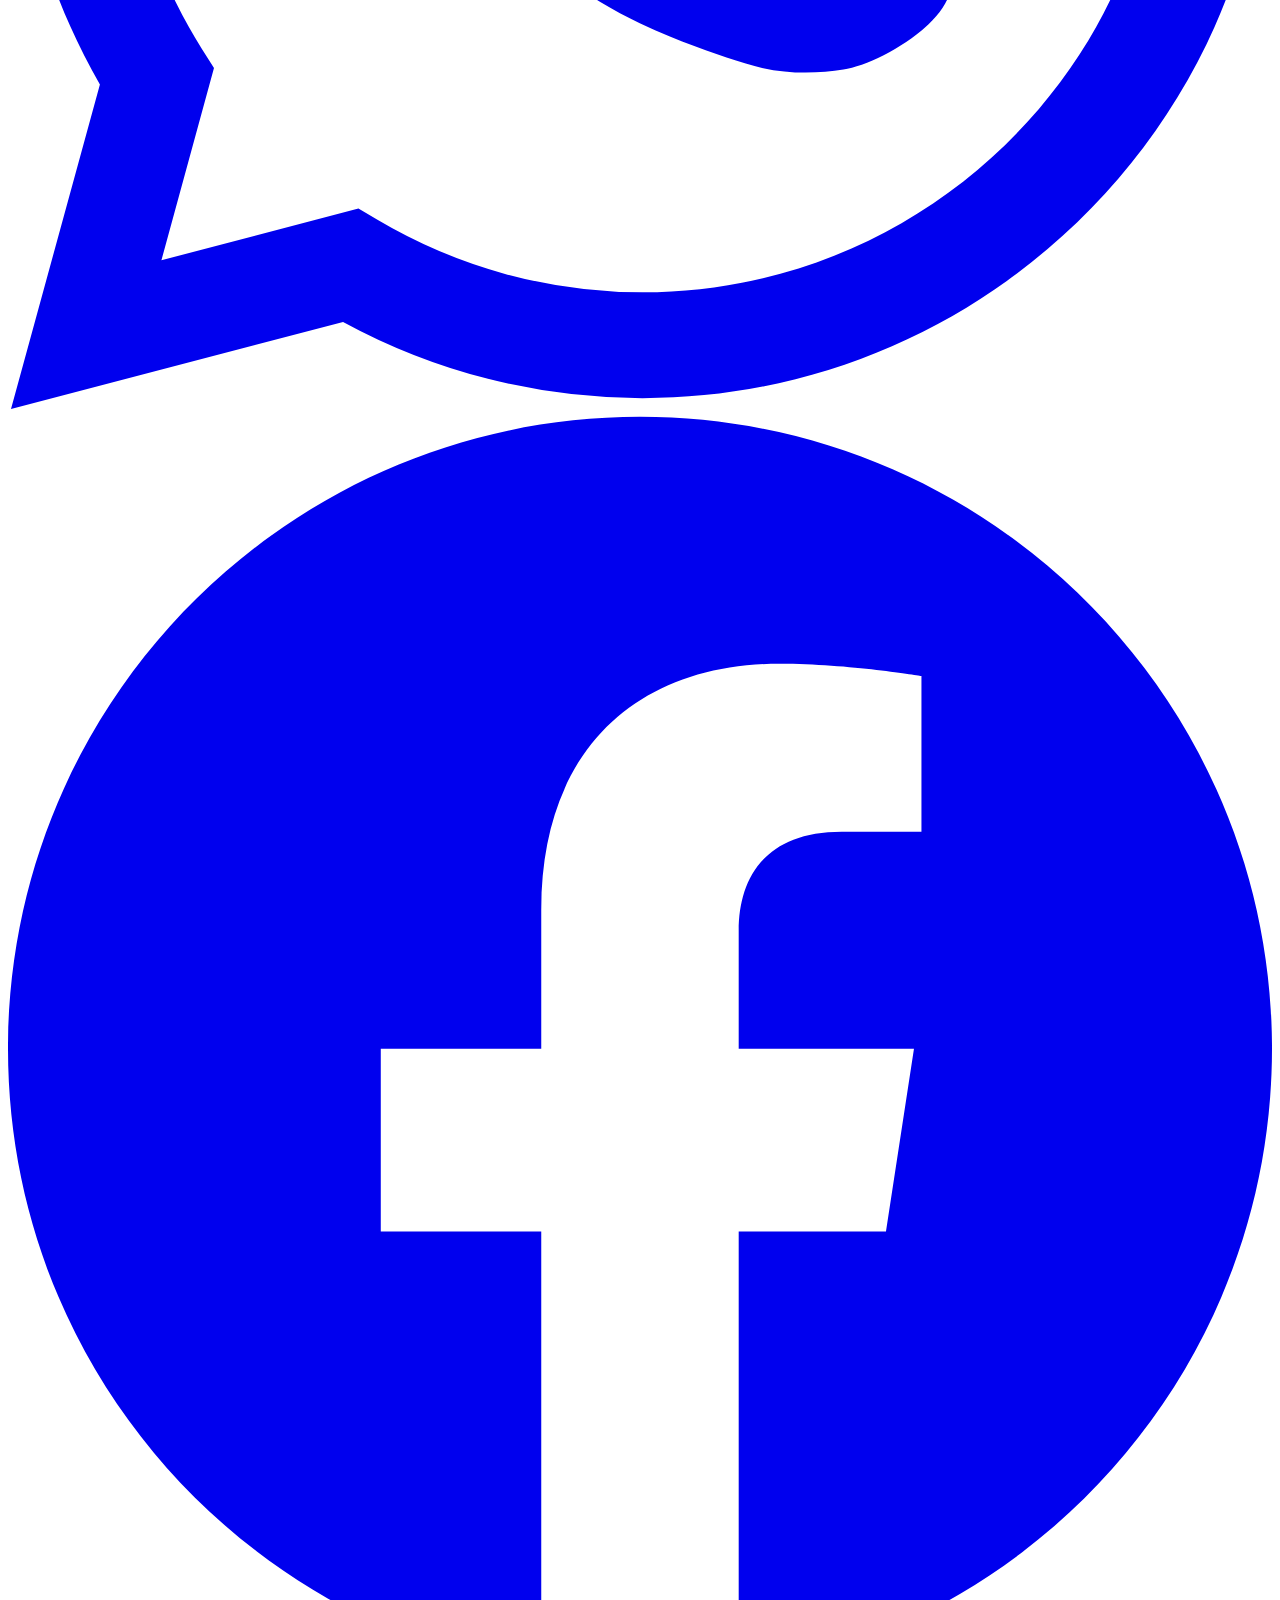
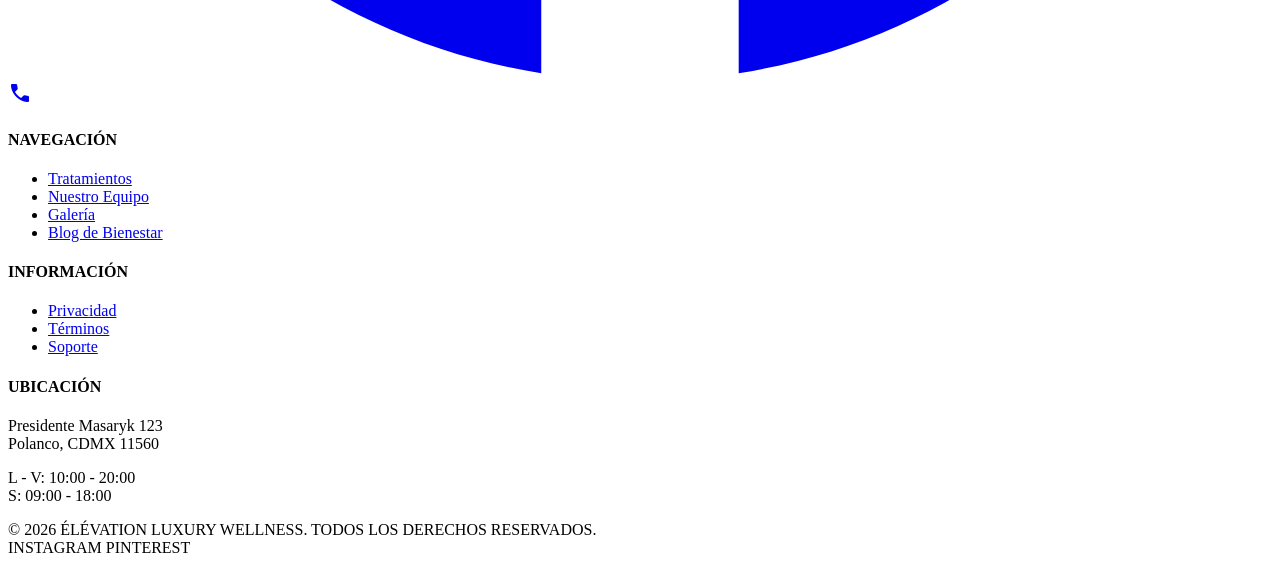
==== commit 6f54aa54: "Add files via upload" ====
--- a/index.html
+++ b/index.html
@@ -88,21 +88,44 @@
 
 <!-- TopNavBar -->
 <nav class="fixed top-0 left-0 right-0 bg-surface/80 backdrop-blur-md z-50 border-b border-outline-variant/10">
-  <div class="flex justify-between items-center w-full px-gutter py-unit max-w-container-max mx-auto h-20">
-    <div class="flex-1 hidden md:flex gap-8">
-      <a class="font-label-caps text-label-caps text-primary border-b border-primary pb-1" href="index.html">Inicio</a>
-      <a class="font-label-caps text-label-caps text-on-surface-variant hover:text-primary transition-colors duration-300" href="servicios.html">Servicios</a>
-    </div>
-    <div class="flex-1 flex justify-center">
-      <span class="font-headline-sm text-headline-sm tracking-widest text-on-surface">ÉLÉVATION</span>
-    </div>
-    <div class="flex-1 flex justify-end items-center gap-8">
+  <div class="relative flex justify-between items-center w-full px-4 md:px-gutter max-w-container-max mx-auto h-16 md:h-20">
+    <!-- Izquierda: hamburguesa + logo móvil | enlaces escritorio -->
+    <div class="flex items-center gap-2">
+      <button id="menu-toggle" class="md:hidden flex flex-col justify-center gap-[5px] p-1" aria-label="Abrir menú">
+        <span class="w-6 h-px bg-on-surface block transition-all duration-300 origin-center" id="ham-1"></span>
+        <span class="w-6 h-px bg-on-surface block transition-all duration-300" id="ham-2"></span>
+        <span class="w-6 h-px bg-on-surface block transition-all duration-300 origin-center" id="ham-3"></span>
+      </button>
+      <!-- Logo solo en móvil (más pequeño, no desborda) -->
+      <a href="index.html" class="md:hidden font-headline-sm text-[15px] tracking-[0.12em] text-on-surface" style="text-decoration:none">ÉLÉVATION</a>
+      <!-- Enlaces nav en escritorio -->
+      <div class="hidden md:flex gap-8">
+        <a class="font-label-caps text-label-caps text-primary border-b border-primary pb-1" href="index.html">Inicio</a>
+        <a class="font-label-caps text-label-caps text-on-surface-variant hover:text-primary transition-colors duration-300" href="servicios.html">Servicios</a>
+      </div>
+    </div>
+    <!-- Logo centrado en escritorio (absoluto, no afecta el flex) -->
+    <a href="index.html" class="hidden md:block absolute left-1/2 -translate-x-1/2 font-headline-sm text-headline-sm tracking-widest text-on-surface" style="text-decoration:none">ÉLÉVATION</a>
+    <!-- Derecha: enlaces escritorio + Reservar -->
+    <div class="flex items-center gap-3 md:gap-8">
       <div class="hidden md:flex gap-8 mr-8">
         <a class="font-label-caps text-label-caps text-on-surface-variant hover:text-primary transition-colors duration-300" href="galeria.html">Galería</a>
         <a class="font-label-caps text-label-caps text-on-surface-variant hover:text-primary transition-colors duration-300" href="contacto.html">Contacto</a>
       </div>
-      <a href="https://wa.me/525560000000?text=Hola%2C%20me%20gustar%C3%ADa%20reservar%20una%20cita%20en%20%C3%89L%C3%89VATION" target="_blank" rel="noopener" class="border border-primary px-6 py-2 font-label-caps text-label-caps text-primary hover:bg-primary-container/10 transition-all duration-300 active:scale-[0.99]">
+      <a href="https://wa.me/525560000000?text=Hola%2C%20me%20gustar%C3%ADa%20reservar%20una%20cita%20en%20%C3%89L%C3%89VATION" target="_blank" rel="noopener" class="border border-primary px-3 md:px-6 py-2 font-label-caps text-[10px] md:text-label-caps text-primary hover:bg-primary-container/10 transition-all duration-300 whitespace-nowrap">
         Reservar
+      </a>
+    </div>
+  </div>
+  <!-- Menú desplegable móvil -->
+  <div id="mobile-menu" class="hidden md:hidden bg-surface/95 backdrop-blur-md border-t border-outline-variant/20">
+    <div class="px-6 py-6 flex flex-col">
+      <a class="font-label-caps text-label-caps text-primary py-4 border-b border-outline-variant/20 block" href="index.html">Inicio</a>
+      <a class="font-label-caps text-label-caps text-on-surface-variant hover:text-primary py-4 border-b border-outline-variant/20 block transition-colors" href="servicios.html">Servicios</a>
+      <a class="font-label-caps text-label-caps text-on-surface-variant hover:text-primary py-4 border-b border-outline-variant/20 block transition-colors" href="galeria.html">Galería</a>
+      <a class="font-label-caps text-label-caps text-on-surface-variant hover:text-primary py-4 block transition-colors" href="contacto.html">Contacto</a>
+      <a href="https://wa.me/525560000000?text=Hola%2C%20me%20gustar%C3%ADa%20reservar%20una%20cita%20en%20%C3%89L%C3%89VATION" target="_blank" rel="noopener" class="mt-6 text-center border border-primary py-4 font-label-caps text-label-caps text-primary block hover:bg-primary/5 transition-all">
+        RESERVAR VÍA WHATSAPP
       </a>
     </div>
   </div>
@@ -255,7 +278,7 @@
 </section>
 
 <!-- Floating action buttons: WhatsApp, Facebook, Teléfono -->
-<div class="fixed bottom-10 right-10 z-40 hidden md:flex flex-col gap-3 items-center">
+<div class="fixed bottom-6 right-4 md:bottom-10 md:right-10 z-40 flex flex-col gap-2 md:gap-3 items-center">
   <a href="https://wa.me/525560000000?text=Hola%2C%20me%20gustar%C3%ADa%20reservar%20una%20cita%20en%20%C3%89L%C3%89VATION" target="_blank" rel="noopener" aria-label="WhatsApp"
      class="flex items-center justify-center w-14 h-14 bg-[#25D366] text-white rounded-full shadow-xl hover:scale-110 hover:shadow-2xl transition-all duration-300">
     <svg xmlns="http://www.w3.org/2000/svg" viewBox="0 0 24 24" fill="currentColor" class="w-6 h-6">
--- a/styles.css
+++ b/styles.css
@@ -45,3 +45,52 @@
 ::-webkit-scrollbar { width: 6px; }
 ::-webkit-scrollbar-track { background: #fff8f5; }
 ::-webkit-scrollbar-thumb { background: #d1c5b4; }
+
+/* ── Mobile responsive fixes ── */
+@media (max-width: 767px) {
+  body { overflow-x: hidden !important; }
+
+  /* Reduce horizontal padding on mobile */
+  .px-gutter {
+    padding-left: 1rem !important;
+    padding-right: 1rem !important;
+  }
+
+  /* Reduce vertical section padding on mobile */
+  .py-section-padding-desktop {
+    padding-top: 4rem !important;
+    padding-bottom: 4rem !important;
+  }
+  .pt-section-padding-desktop { padding-top: 4rem !important; }
+  .pb-section-padding-desktop { padding-bottom: 4rem !important; }
+  .pt-40 { padding-top: 5rem !important; }
+
+  /* Tighten large gaps on mobile */
+  .gap-24 { gap: 2rem !important; }
+  .gap-12 { gap: 1.5rem !important; }
+
+  /* Reduce oversized card padding */
+  .p-12 { padding: 1.5rem !important; }
+  .p-16 { padding: 1.5rem !important; }
+
+  /* Reduce hero font on very small screens */
+  .text-display-lg { font-size: 2rem !important; }
+  .md\:text-\[72px\] { font-size: 2rem !important; }
+
+  /* Clip sections that have absolutely positioned decorative elements */
+  section { overflow-x: hidden !important; }
+  header { overflow-x: hidden !important; }
+}
+
+/* Mobile menu slide animation */
+#mobile-menu {
+  transition: max-height 0.35s cubic-bezier(0.16, 1, 0.3, 1), opacity 0.3s ease;
+}
+#mobile-menu.open {
+  display: block !important;
+}
+
+/* Hamburger → X animation */
+.ham-open #ham-1 { transform: rotate(45deg) translateY(6px); }
+.ham-open #ham-2 { opacity: 0; }
+.ham-open #ham-3 { transform: rotate(-45deg) translateY(-6px); }
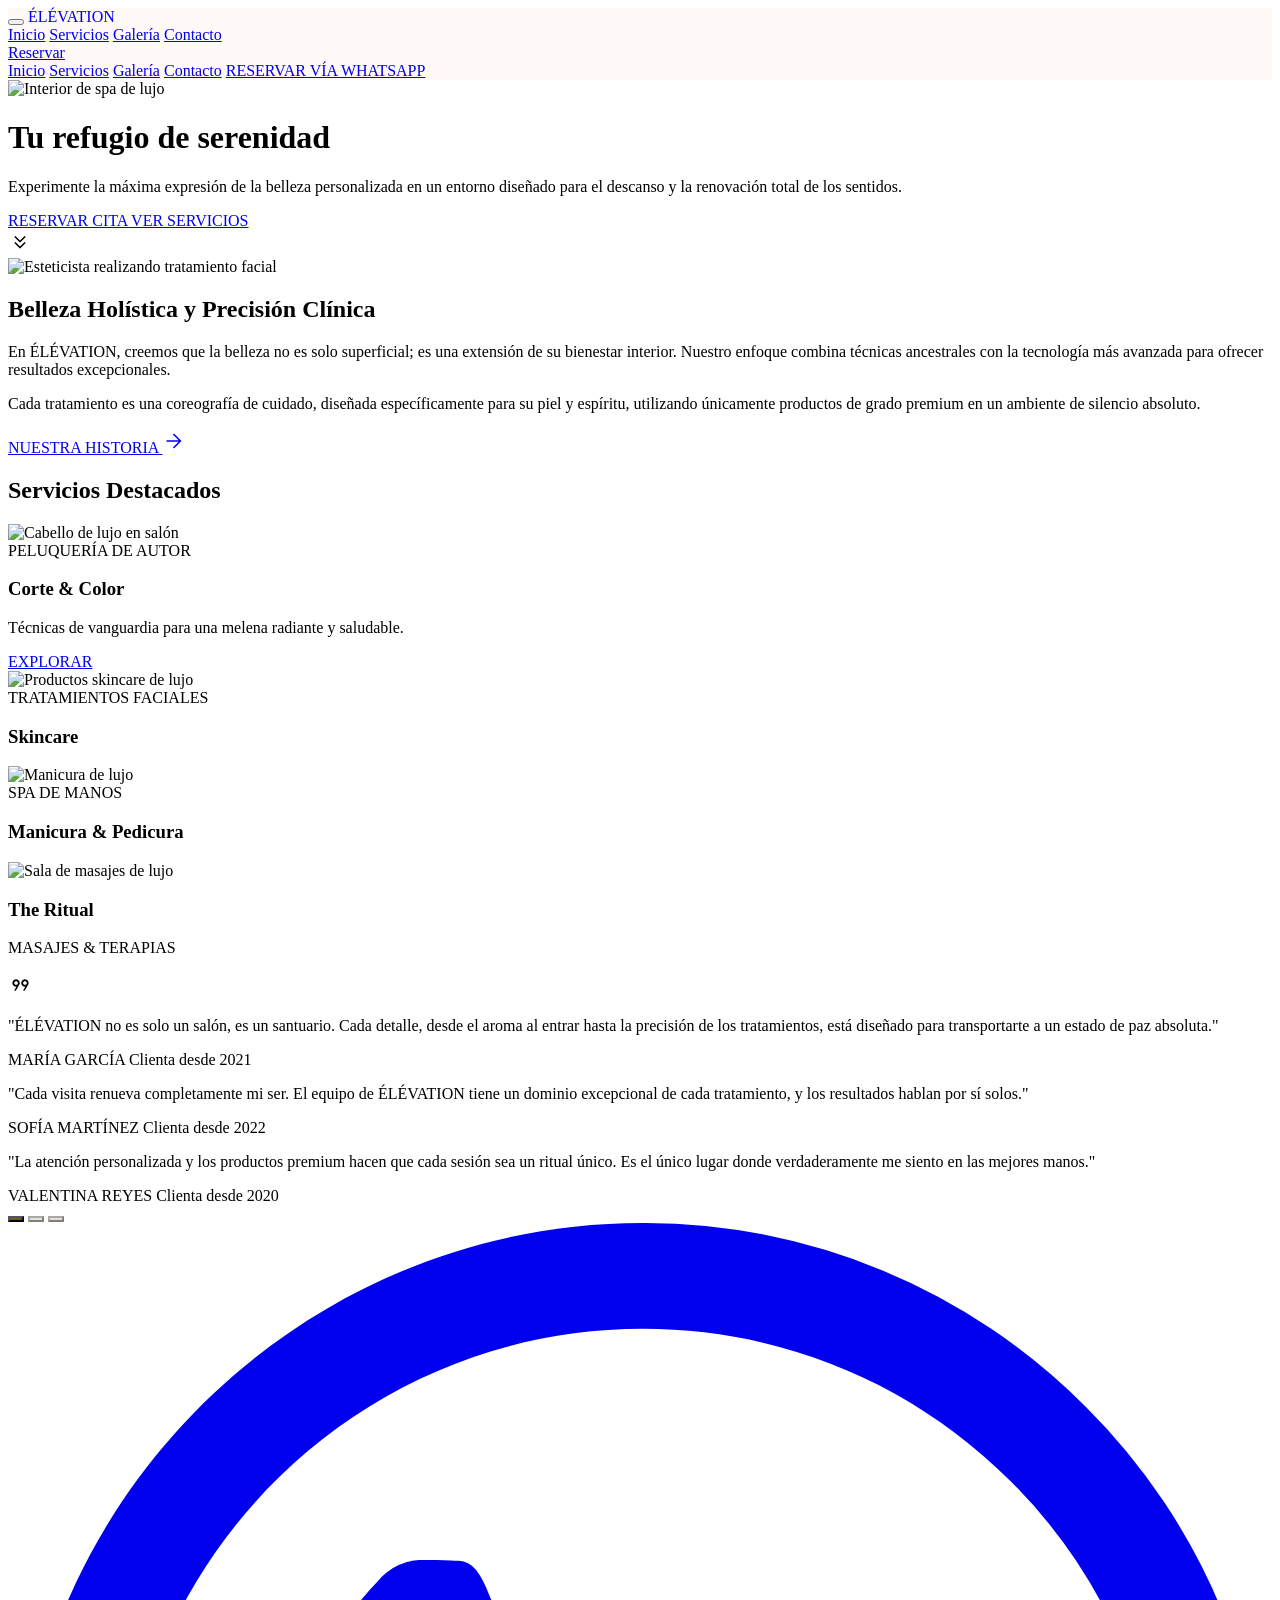
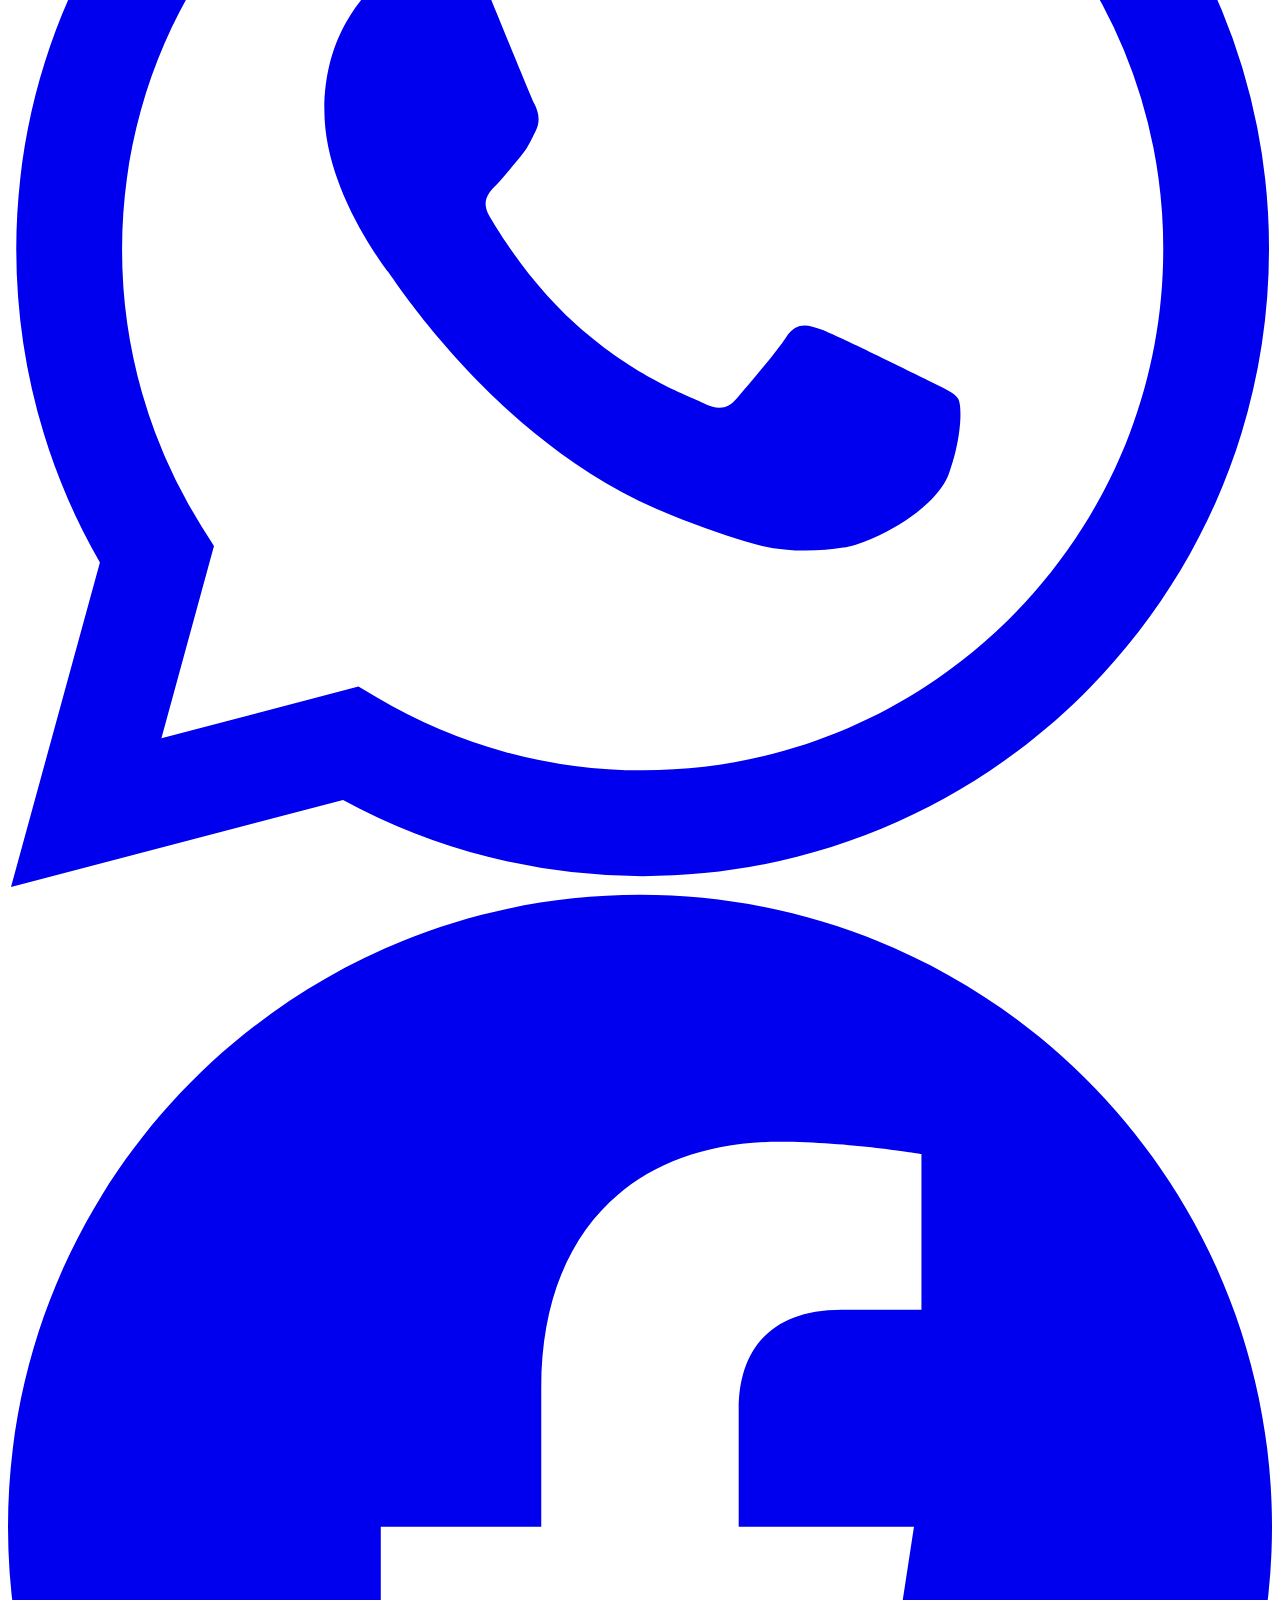
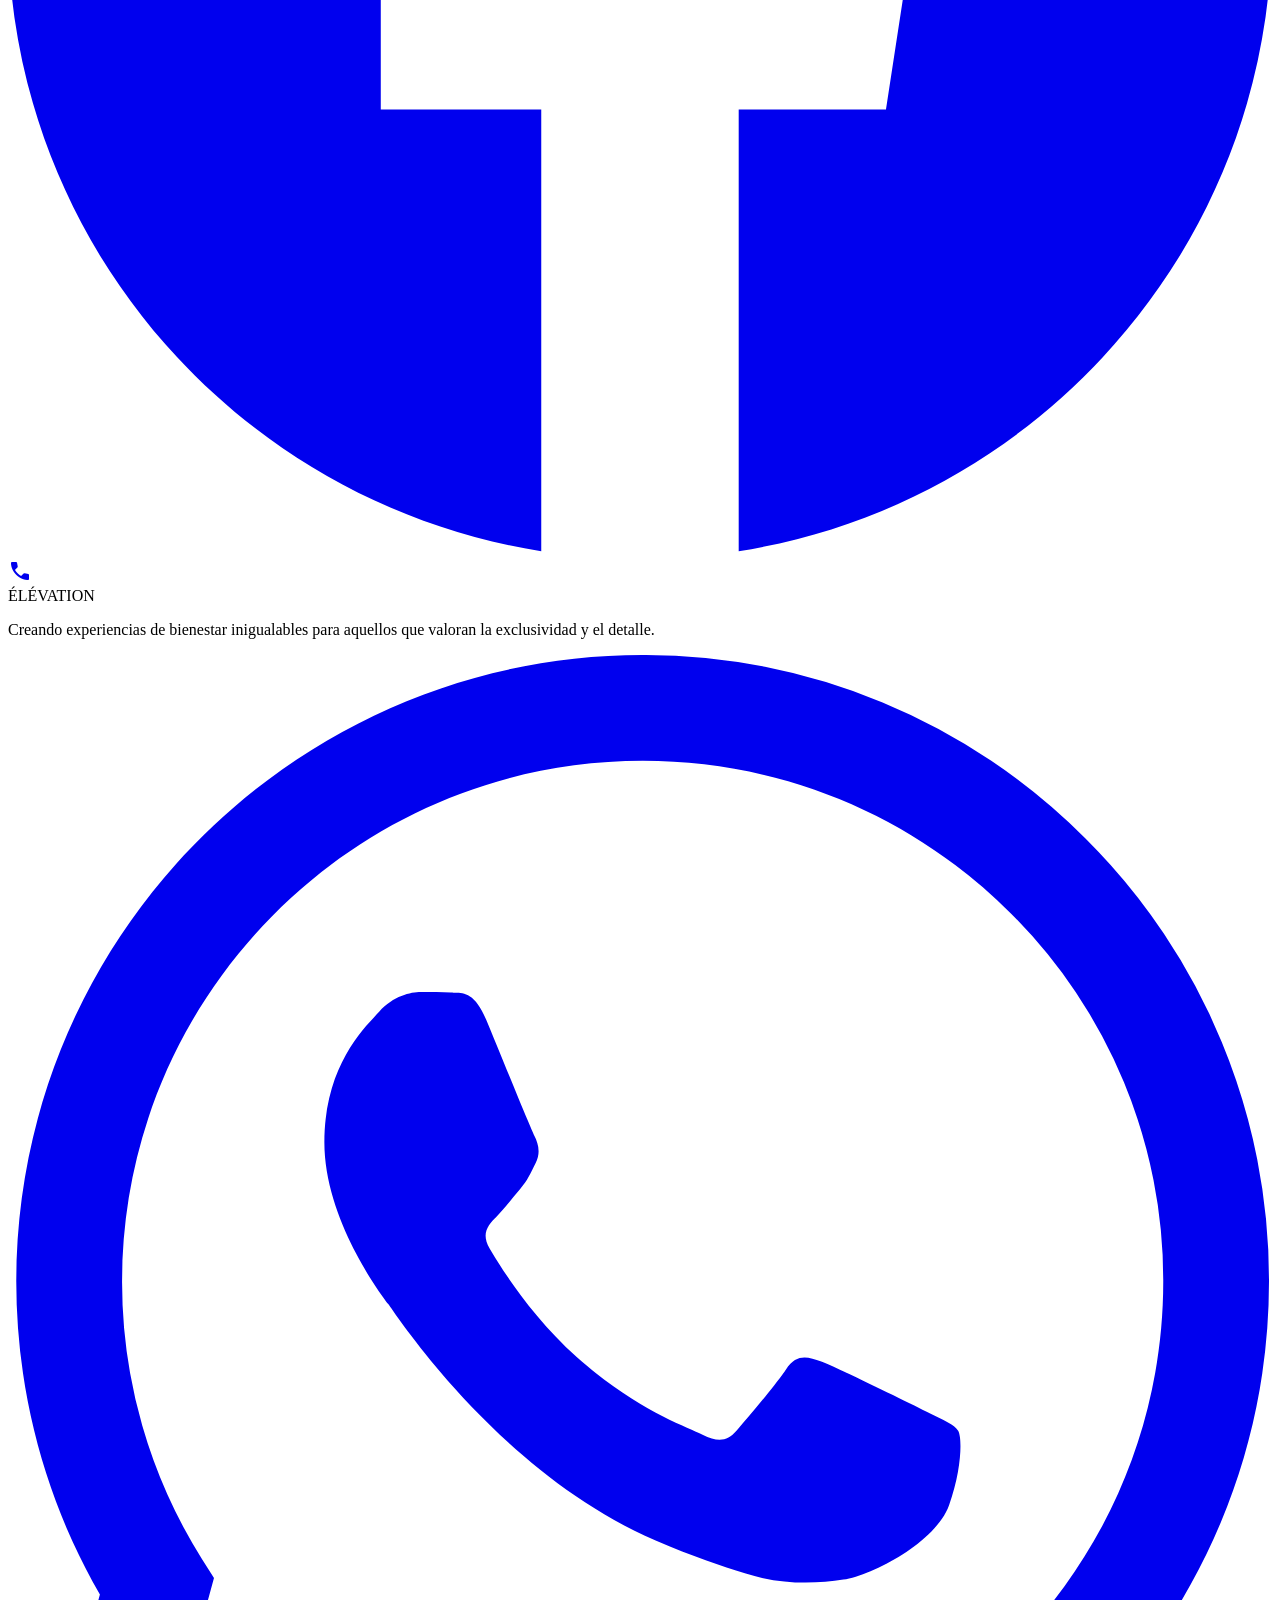
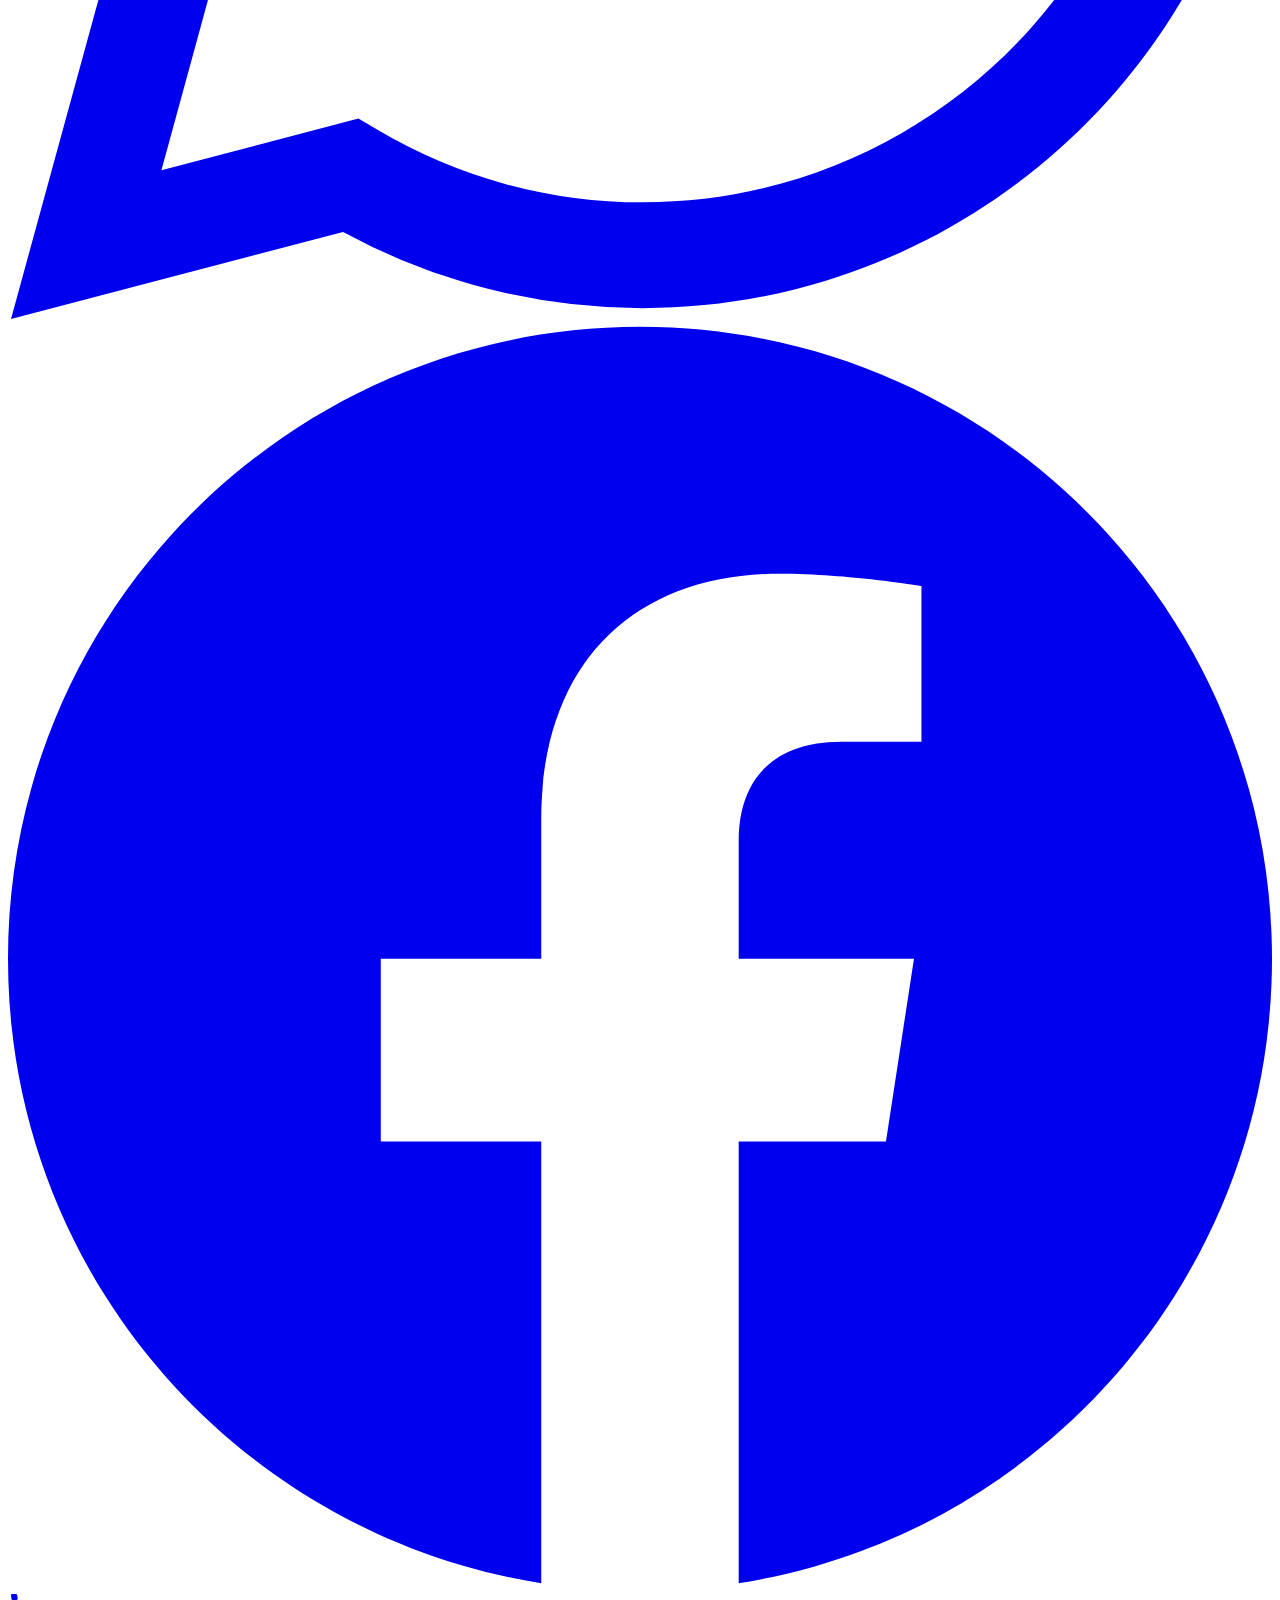
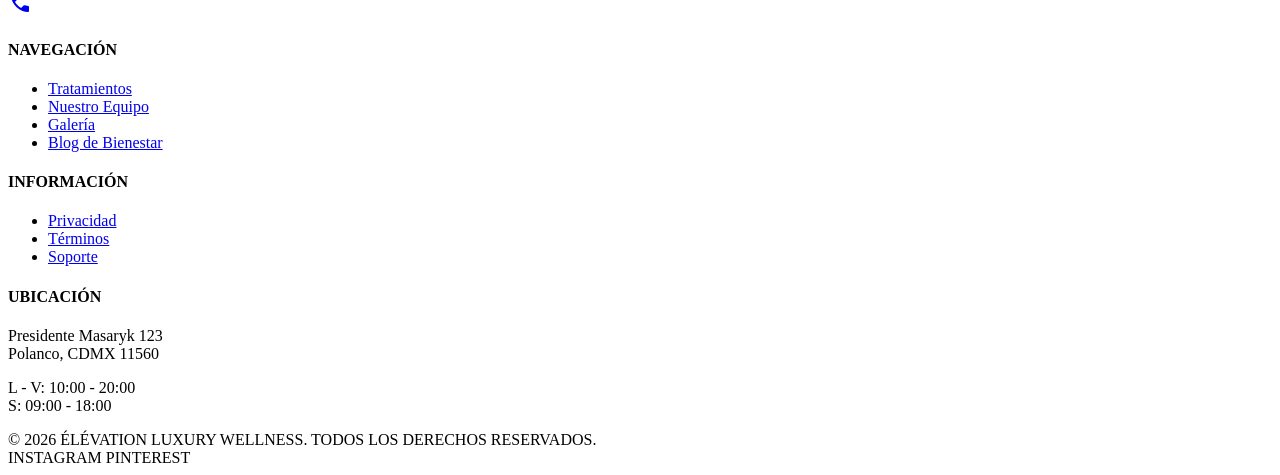
==== commit 6454a8d2: "Add files via upload" ====
--- a/index.html
+++ b/index.html
@@ -87,44 +87,33 @@
 <body class="bg-surface text-on-surface font-body-md overflow-x-hidden">
 
 <!-- TopNavBar -->
-<nav class="fixed top-0 left-0 right-0 bg-surface/80 backdrop-blur-md z-50 border-b border-outline-variant/10">
-  <div class="relative flex justify-between items-center w-full px-4 md:px-gutter max-w-container-max mx-auto h-16 md:h-20">
-    <!-- Izquierda: hamburguesa + logo móvil | enlaces escritorio -->
-    <div class="flex items-center gap-2">
+<nav class="fixed top-0 left-0 right-0 z-50 bg-surface/80 backdrop-blur-md">
+  <div class="flex justify-between items-center w-full px-4 md:px-gutter py-unit max-w-container-max mx-auto h-16 md:h-20">
+    <div class="flex items-center gap-3">
       <button id="menu-toggle" class="md:hidden flex flex-col justify-center gap-[5px] p-1" aria-label="Abrir menú">
         <span class="w-6 h-px bg-on-surface block transition-all duration-300 origin-center" id="ham-1"></span>
         <span class="w-6 h-px bg-on-surface block transition-all duration-300" id="ham-2"></span>
         <span class="w-6 h-px bg-on-surface block transition-all duration-300 origin-center" id="ham-3"></span>
       </button>
-      <!-- Logo solo en móvil (más pequeño, no desborda) -->
-      <a href="index.html" class="md:hidden font-headline-sm text-[15px] tracking-[0.12em] text-on-surface" style="text-decoration:none">ÉLÉVATION</a>
-      <!-- Enlaces nav en escritorio -->
-      <div class="hidden md:flex gap-8">
-        <a class="font-label-caps text-label-caps text-primary border-b border-primary pb-1" href="index.html">Inicio</a>
-        <a class="font-label-caps text-label-caps text-on-surface-variant hover:text-primary transition-colors duration-300" href="servicios.html">Servicios</a>
-      </div>
-    </div>
-    <!-- Logo centrado en escritorio (absoluto, no afecta el flex) -->
-    <a href="index.html" class="hidden md:block absolute left-1/2 -translate-x-1/2 font-headline-sm text-headline-sm tracking-widest text-on-surface" style="text-decoration:none">ÉLÉVATION</a>
-    <!-- Derecha: enlaces escritorio + Reservar -->
-    <div class="flex items-center gap-3 md:gap-8">
-      <div class="hidden md:flex gap-8 mr-8">
-        <a class="font-label-caps text-label-caps text-on-surface-variant hover:text-primary transition-colors duration-300" href="galeria.html">Galería</a>
-        <a class="font-label-caps text-label-caps text-on-surface-variant hover:text-primary transition-colors duration-300" href="contacto.html">Contacto</a>
-      </div>
-      <a href="https://wa.me/525560000000?text=Hola%2C%20me%20gustar%C3%ADa%20reservar%20una%20cita%20en%20%C3%89L%C3%89VATION" target="_blank" rel="noopener" class="border border-primary px-3 md:px-6 py-2 font-label-caps text-[10px] md:text-label-caps text-primary hover:bg-primary-container/10 transition-all duration-300 whitespace-nowrap">
-        Reservar
-      </a>
-    </div>
-  </div>
-  <!-- Menú desplegable móvil -->
+      <a href="index.html" class="font-headline-sm text-headline-sm tracking-widest text-on-surface" style="text-decoration:none">ÉLÉVATION</a>
+    </div>
+    <div class="hidden md:flex items-center space-x-12">
+      <a class="font-label-caps text-label-caps text-primary border-b border-primary pb-1" href="index.html">Inicio</a>
+      <a class="font-label-caps text-label-caps text-on-surface-variant hover:text-primary transition-colors duration-300" href="servicios.html">Servicios</a>
+      <a class="font-label-caps text-label-caps text-on-surface-variant hover:text-primary transition-colors duration-300" href="galeria.html">Galería</a>
+      <a class="font-label-caps text-label-caps text-on-surface-variant hover:text-primary transition-colors duration-300" href="contacto.html">Contacto</a>
+    </div>
+    <a href="https://wa.me/522712396427?text=Hola%2C%20me%20gustar%C3%ADa%20reservar%20una%20cita%20en%20%C3%89L%C3%89VATION" target="_blank" rel="noopener" class="rounded-full bg-gradient-to-r from-primary to-primary-container text-on-primary px-4 md:px-6 py-2 font-label-caps text-[10px] md:text-label-caps shadow-md shadow-primary/20 hover:-translate-y-0.5 hover:shadow-lg hover:shadow-primary/35 active:scale-95 transition-all duration-200 whitespace-nowrap">
+      Reservar
+    </a>
+  </div>
   <div id="mobile-menu" class="hidden md:hidden bg-surface/95 backdrop-blur-md border-t border-outline-variant/20">
     <div class="px-6 py-6 flex flex-col">
       <a class="font-label-caps text-label-caps text-primary py-4 border-b border-outline-variant/20 block" href="index.html">Inicio</a>
       <a class="font-label-caps text-label-caps text-on-surface-variant hover:text-primary py-4 border-b border-outline-variant/20 block transition-colors" href="servicios.html">Servicios</a>
       <a class="font-label-caps text-label-caps text-on-surface-variant hover:text-primary py-4 border-b border-outline-variant/20 block transition-colors" href="galeria.html">Galería</a>
       <a class="font-label-caps text-label-caps text-on-surface-variant hover:text-primary py-4 block transition-colors" href="contacto.html">Contacto</a>
-      <a href="https://wa.me/525560000000?text=Hola%2C%20me%20gustar%C3%ADa%20reservar%20una%20cita%20en%20%C3%89L%C3%89VATION" target="_blank" rel="noopener" class="mt-6 text-center border border-primary py-4 font-label-caps text-label-caps text-primary block hover:bg-primary/5 transition-all">
+      <a href="https://wa.me/522712396427?text=Hola%2C%20me%20gustar%C3%ADa%20reservar%20una%20cita%20en%20%C3%89L%C3%89VATION" target="_blank" rel="noopener" class="mt-6 text-center border border-primary py-4 font-label-caps text-label-caps text-primary block hover:bg-primary/5 transition-all">
         RESERVAR VÍA WHATSAPP
       </a>
     </div>
@@ -138,7 +127,6 @@
     <div class="absolute inset-0 bg-surface/20"></div>
   </div>
   <div class="relative z-10 text-center px-gutter max-w-4xl opacity-0 translate-y-8 transition-all duration-1000 ease-out" id="hero-content">
-    <span class="font-label-caps text-label-caps text-primary mb-6 block tracking-[0.3em]">LUXURY WELLNESS</span>
     <h1 class="font-display-lg text-display-lg md:text-[72px] text-on-surface mb-8">Tu refugio de serenidad</h1>
     <p class="font-body-lg text-body-lg text-on-surface-variant mb-12 max-w-2xl mx-auto">
       Experimente la máxima expresión de la belleza personalizada en un entorno diseñado para el descanso y la renovación total de los sentidos.
@@ -167,7 +155,6 @@
       <div class="absolute -bottom-8 -right-8 w-64 h-64 bg-surface-variant -z-10"></div>
     </div>
     <div class="flex flex-col gap-8">
-      <span class="font-label-caps text-label-caps text-outline tracking-[0.4em]">FILOSOFÍA</span>
       <h2 class="font-headline-md text-headline-md text-on-surface">Belleza Holística y Precisión Clínica</h2>
       <div class="w-20 h-[1px] bg-primary"></div>
       <p class="font-body-md text-body-md text-on-surface-variant">
@@ -188,12 +175,11 @@
 <section class="py-section-padding-desktop bg-surface">
   <div class="max-w-container-max mx-auto px-gutter">
     <div class="text-center mb-20">
-      <span class="font-label-caps text-label-caps text-primary tracking-[0.4em] block mb-4">DESCUBRA</span>
       <h2 class="font-headline-md text-headline-md text-on-surface">Servicios Destacados</h2>
     </div>
     <div class="grid grid-cols-1 md:grid-cols-12 gap-gutter">
       <!-- Hair (Large) -->
-      <div class="md:col-span-8 group relative overflow-hidden aspect-video md:aspect-auto h-[400px]">
+      <div class="md:col-span-8 group relative overflow-hidden h-[260px] md:h-[400px]">
         <img class="w-full h-full object-cover transition-transform duration-1000 group-hover:scale-110" alt="Cabello de lujo en salón" src="https://lh3.googleusercontent.com/aida-public/[base64]">
         <div class="absolute inset-0 bg-gradient-to-t from-on-surface/60 to-transparent flex flex-col justify-end p-12 translate-y-4 group-hover:translate-y-0 transition-transform duration-500">
           <span class="font-label-caps text-label-caps text-surface-bright mb-2">PELUQUERÍA DE AUTOR</span>
@@ -203,7 +189,7 @@
         </div>
       </div>
       <!-- Skincare -->
-      <div class="md:col-span-4 group relative overflow-hidden h-[400px]">
+      <div class="md:col-span-4 group relative overflow-hidden h-[260px] md:h-[400px]">
         <img class="w-full h-full object-cover transition-transform duration-1000 group-hover:scale-110" alt="Productos skincare de lujo" src="https://lh3.googleusercontent.com/aida-public/[base64]">
         <div class="absolute inset-0 bg-on-surface/40 flex flex-col justify-end p-8 backdrop-blur-[2px] group-hover:backdrop-blur-0 transition-all">
           <span class="font-label-caps text-label-caps text-surface-bright mb-2">TRATAMIENTOS FACIALES</span>
@@ -211,7 +197,7 @@
         </div>
       </div>
       <!-- Nails -->
-      <div class="md:col-span-4 group relative overflow-hidden h-[400px]">
+      <div class="md:col-span-4 group relative overflow-hidden h-[260px] md:h-[400px]">
         <img class="w-full h-full object-cover transition-transform duration-1000 group-hover:scale-110" alt="Manicura de lujo" src="https://lh3.googleusercontent.com/aida-public/[base64]">
         <div class="absolute inset-0 bg-surface-variant/20 flex flex-col justify-end p-8">
           <div class="bg-surface/90 p-8 transform translate-y-12 group-hover:translate-y-0 transition-transform duration-500">
@@ -221,7 +207,7 @@
         </div>
       </div>
       <!-- Wellness -->
-      <div class="md:col-span-8 group relative overflow-hidden h-[400px]">
+      <div class="md:col-span-8 group relative overflow-hidden h-[260px] md:h-[400px]">
         <img class="w-full h-full object-cover transition-transform duration-1000 group-hover:scale-110" alt="Sala de masajes de lujo" src="https://lh3.googleusercontent.com/aida-public/[base64]">
         <div class="absolute inset-0 flex items-center justify-center p-12">
           <div class="text-center bg-surface-bright/10 backdrop-blur-md p-16 border border-white/20">
@@ -279,20 +265,20 @@
 
 <!-- Floating action buttons: WhatsApp, Facebook, Teléfono -->
 <div class="fixed bottom-6 right-4 md:bottom-10 md:right-10 z-40 flex flex-col gap-2 md:gap-3 items-center">
-  <a href="https://wa.me/525560000000?text=Hola%2C%20me%20gustar%C3%ADa%20reservar%20una%20cita%20en%20%C3%89L%C3%89VATION" target="_blank" rel="noopener" aria-label="WhatsApp"
-     class="flex items-center justify-center w-14 h-14 bg-[#25D366] text-white rounded-full shadow-xl hover:scale-110 hover:shadow-2xl transition-all duration-300">
+  <a href="https://wa.me/522712396427?text=Hola%2C%20me%20gustar%C3%ADa%20reservar%20una%20cita%20en%20%C3%89L%C3%89VATION" target="_blank" rel="noopener" aria-label="WhatsApp"
+     class="flex items-center justify-center w-12 h-12 md:w-14 md:h-14 bg-[#25D366] text-white rounded-full shadow-xl hover:scale-110 hover:shadow-2xl transition-all duration-300">
     <svg xmlns="http://www.w3.org/2000/svg" viewBox="0 0 24 24" fill="currentColor" class="w-6 h-6">
       <path d="M17.472 14.382c-.297-.149-1.758-.867-2.03-.967-.273-.099-.471-.148-.67.15-.197.297-.767.966-.94 1.164-.173.199-.347.223-.644.075-.297-.15-1.255-.463-2.39-1.475-.883-.788-1.48-1.761-1.653-2.059-.173-.297-.018-.458.13-.606.134-.133.298-.347.446-.52.149-.174.198-.298.298-.497.099-.198.05-.371-.025-.52-.075-.149-.669-1.612-.916-2.207-.242-.579-.487-.5-.669-.51-.173-.008-.371-.01-.57-.01-.198 0-.52.074-.792.372-.272.297-1.04 1.016-1.04 2.479 0 1.462 1.065 2.875 1.213 3.074.149.198 2.096 3.2 5.077 4.487.709.306 1.262.489 1.694.625.712.227 1.36.195 1.871.118.571-.085 1.758-.719 2.006-1.413.248-.694.248-1.289.173-1.413-.074-.124-.272-.198-.57-.347m-5.421 7.403h-.004a9.87 9.87 0 01-5.031-1.378l-.361-.214-3.741.982.998-3.648-.235-.374a9.86 9.86 0 01-1.51-5.26c.001-5.45 4.436-9.884 9.888-9.884 2.64 0 5.122 1.03 6.988 2.898a9.825 9.825 0 012.893 6.994c-.003 5.45-4.437 9.884-9.885 9.884m8.413-18.297A11.815 11.815 0 0012.05 0C5.495 0 .16 5.335.157 11.892c0 2.096.547 4.142 1.588 5.945L.057 24l6.305-1.654a11.882 11.882 0 005.683 1.448h.005c6.554 0 11.89-5.335 11.893-11.893a11.821 11.821 0 00-3.48-8.413z"/>
     </svg>
   </a>
   <a href="https://facebook.com/" target="_blank" rel="noopener" aria-label="Facebook"
-     class="flex items-center justify-center w-14 h-14 bg-[#1877F2] text-white rounded-full shadow-xl hover:scale-110 hover:shadow-2xl transition-all duration-300">
+     class="flex items-center justify-center w-12 h-12 md:w-14 md:h-14 bg-[#1877F2] text-white rounded-full shadow-xl hover:scale-110 hover:shadow-2xl transition-all duration-300">
     <svg xmlns="http://www.w3.org/2000/svg" viewBox="0 0 24 24" fill="currentColor" class="w-6 h-6">
       <path d="M24 12.073c0-6.627-5.373-12-12-12s-12 5.373-12 12c0 5.99 4.388 10.954 10.125 11.854v-8.385H7.078v-3.47h3.047V9.43c0-3.007 1.792-4.669 4.533-4.669 1.312 0 2.686.235 2.686.235v2.953H15.83c-1.491 0-1.956.925-1.956 1.874v2.25h3.328l-.532 3.47h-2.796v8.385C19.612 23.027 24 18.062 24 12.073z"/>
     </svg>
   </a>
-  <a href="tel:+525512345678" aria-label="Llamar"
-     class="flex items-center justify-center w-14 h-14 bg-primary text-white rounded-full shadow-xl hover:scale-110 hover:shadow-2xl transition-all duration-300">
+  <a href="tel:+522712396427" aria-label="Llamar"
+     class="flex items-center justify-center w-12 h-12 md:w-14 md:h-14 bg-primary text-white rounded-full shadow-xl hover:scale-110 hover:shadow-2xl transition-all duration-300">
     <span class="material-symbols-outlined text-2xl" style="font-variation-settings: 'FILL' 1;">call</span>
   </a>
 </div>
@@ -306,7 +292,7 @@
         Creando experiencias de bienestar inigualables para aquellos que valoran la exclusividad y el detalle.
       </p>
       <div class="flex gap-4 items-center">
-        <a href="https://wa.me/525560000000" target="_blank" rel="noopener" aria-label="WhatsApp" class="text-primary hover:opacity-70 transition-opacity">
+        <a href="https://wa.me/522712396427" target="_blank" rel="noopener" aria-label="WhatsApp" class="text-primary hover:opacity-70 transition-opacity">
           <svg xmlns="http://www.w3.org/2000/svg" viewBox="0 0 24 24" fill="currentColor" class="w-5 h-5">
             <path d="M17.472 14.382c-.297-.149-1.758-.867-2.03-.967-.273-.099-.471-.148-.67.15-.197.297-.767.966-.94 1.164-.173.199-.347.223-.644.075-.297-.15-1.255-.463-2.39-1.475-.883-.788-1.48-1.761-1.653-2.059-.173-.297-.018-.458.13-.606.134-.133.298-.347.446-.52.149-.174.198-.298.298-.497.099-.198.05-.371-.025-.52-.075-.149-.669-1.612-.916-2.207-.242-.579-.487-.5-.669-.51-.173-.008-.371-.01-.57-.01-.198 0-.52.074-.792.372-.272.297-1.04 1.016-1.04 2.479 0 1.462 1.065 2.875 1.213 3.074.149.198 2.096 3.2 5.077 4.487.709.306 1.262.489 1.694.625.712.227 1.36.195 1.871.118.571-.085 1.758-.719 2.006-1.413.248-.694.248-1.289.173-1.413-.074-.124-.272-.198-.57-.347m-5.421 7.403h-.004a9.87 9.87 0 01-5.031-1.378l-.361-.214-3.741.982.998-3.648-.235-.374a9.86 9.86 0 01-1.51-5.26c.001-5.45 4.436-9.884 9.888-9.884 2.64 0 5.122 1.03 6.988 2.898a9.825 9.825 0 012.893 6.994c-.003 5.45-4.437 9.884-9.885 9.884m8.413-18.297A11.815 11.815 0 0012.05 0C5.495 0 .16 5.335.157 11.892c0 2.096.547 4.142 1.588 5.945L.057 24l6.305-1.654a11.882 11.882 0 005.683 1.448h.005c6.554 0 11.89-5.335 11.893-11.893a11.821 11.821 0 00-3.48-8.413z"/>
           </svg>
@@ -316,7 +302,7 @@
             <path d="M24 12.073c0-6.627-5.373-12-12-12s-12 5.373-12 12c0 5.99 4.388 10.954 10.125 11.854v-8.385H7.078v-3.47h3.047V9.43c0-3.007 1.792-4.669 4.533-4.669 1.312 0 2.686.235 2.686.235v2.953H15.83c-1.491 0-1.956.925-1.956 1.874v2.25h3.328l-.532 3.47h-2.796v8.385C19.612 23.027 24 18.062 24 12.073z"/>
           </svg>
         </a>
-        <a href="tel:+525512345678" aria-label="Teléfono" class="text-primary hover:opacity-70 transition-opacity">
+        <a href="tel:+522712396427" aria-label="Teléfono" class="text-primary hover:opacity-70 transition-opacity">
           <span class="material-symbols-outlined text-xl" style="font-variation-settings: 'FILL' 1;">call</span>
         </a>
       </div>
